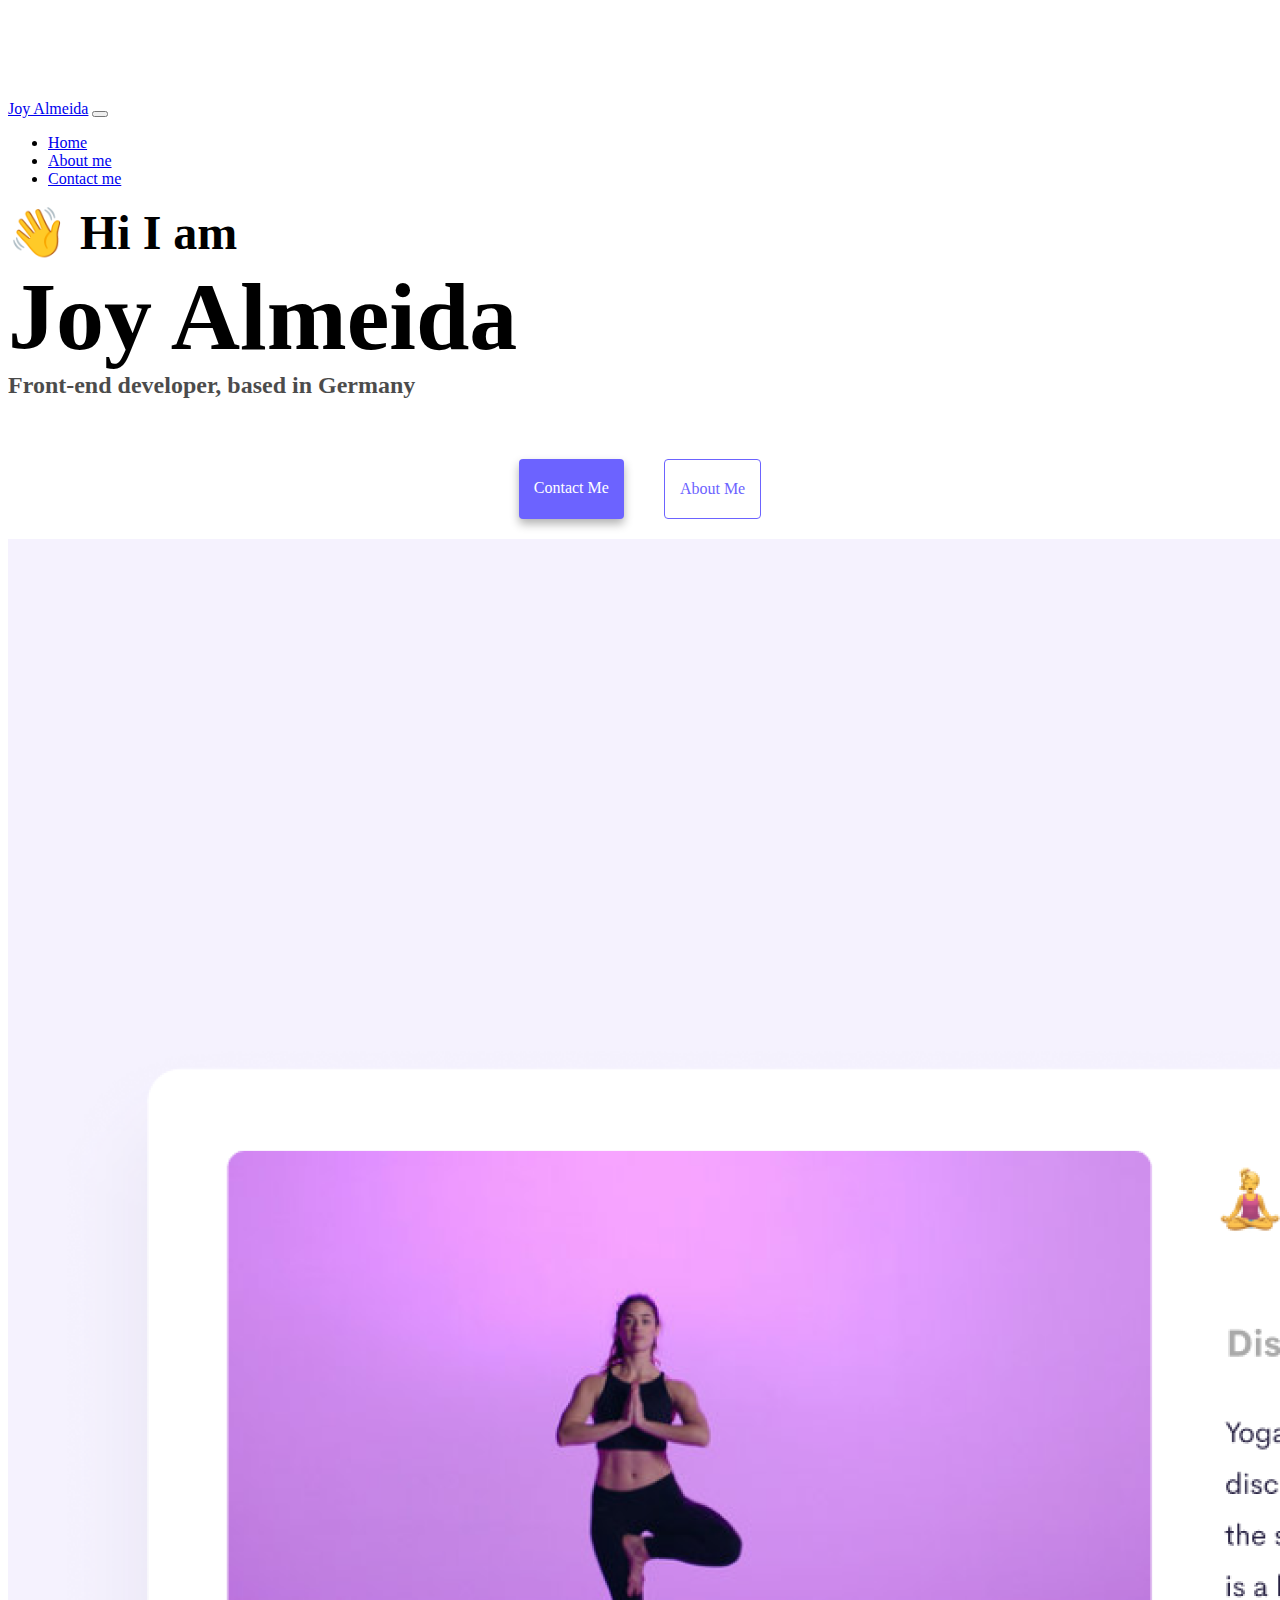
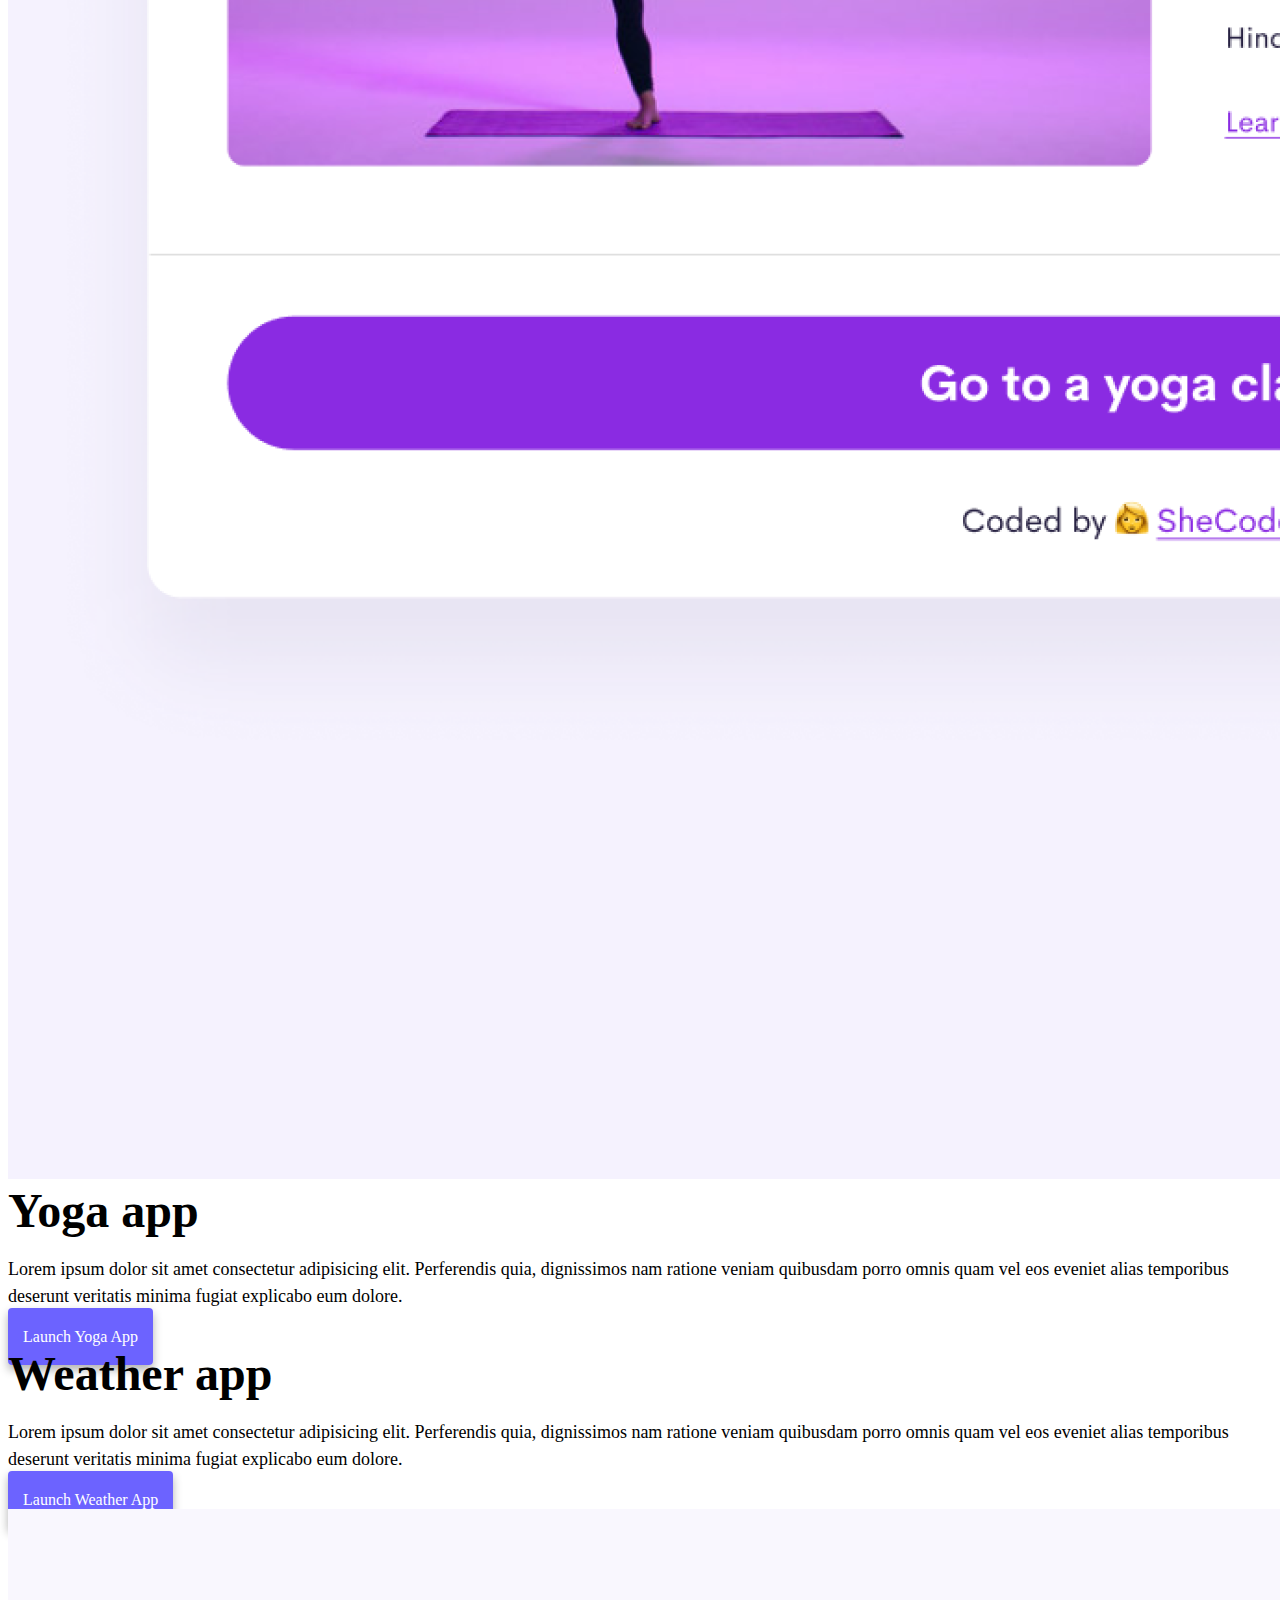
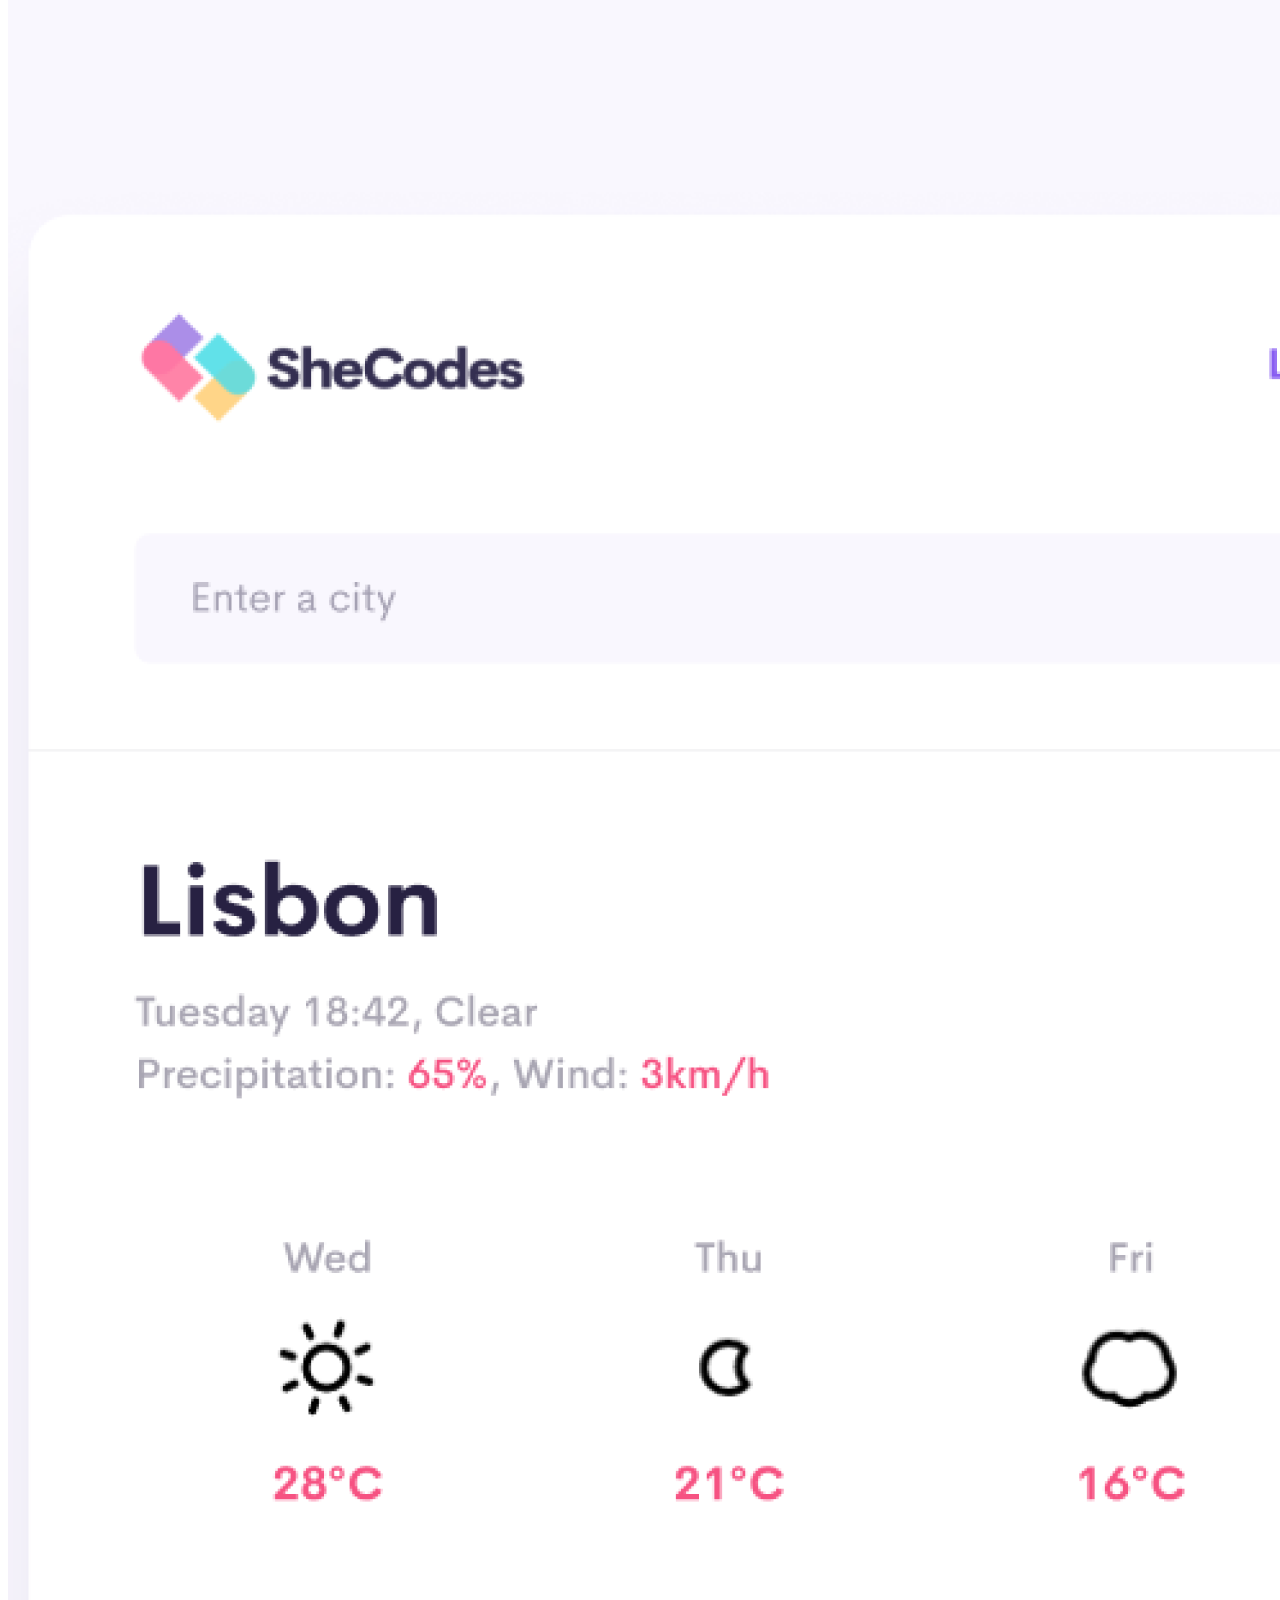
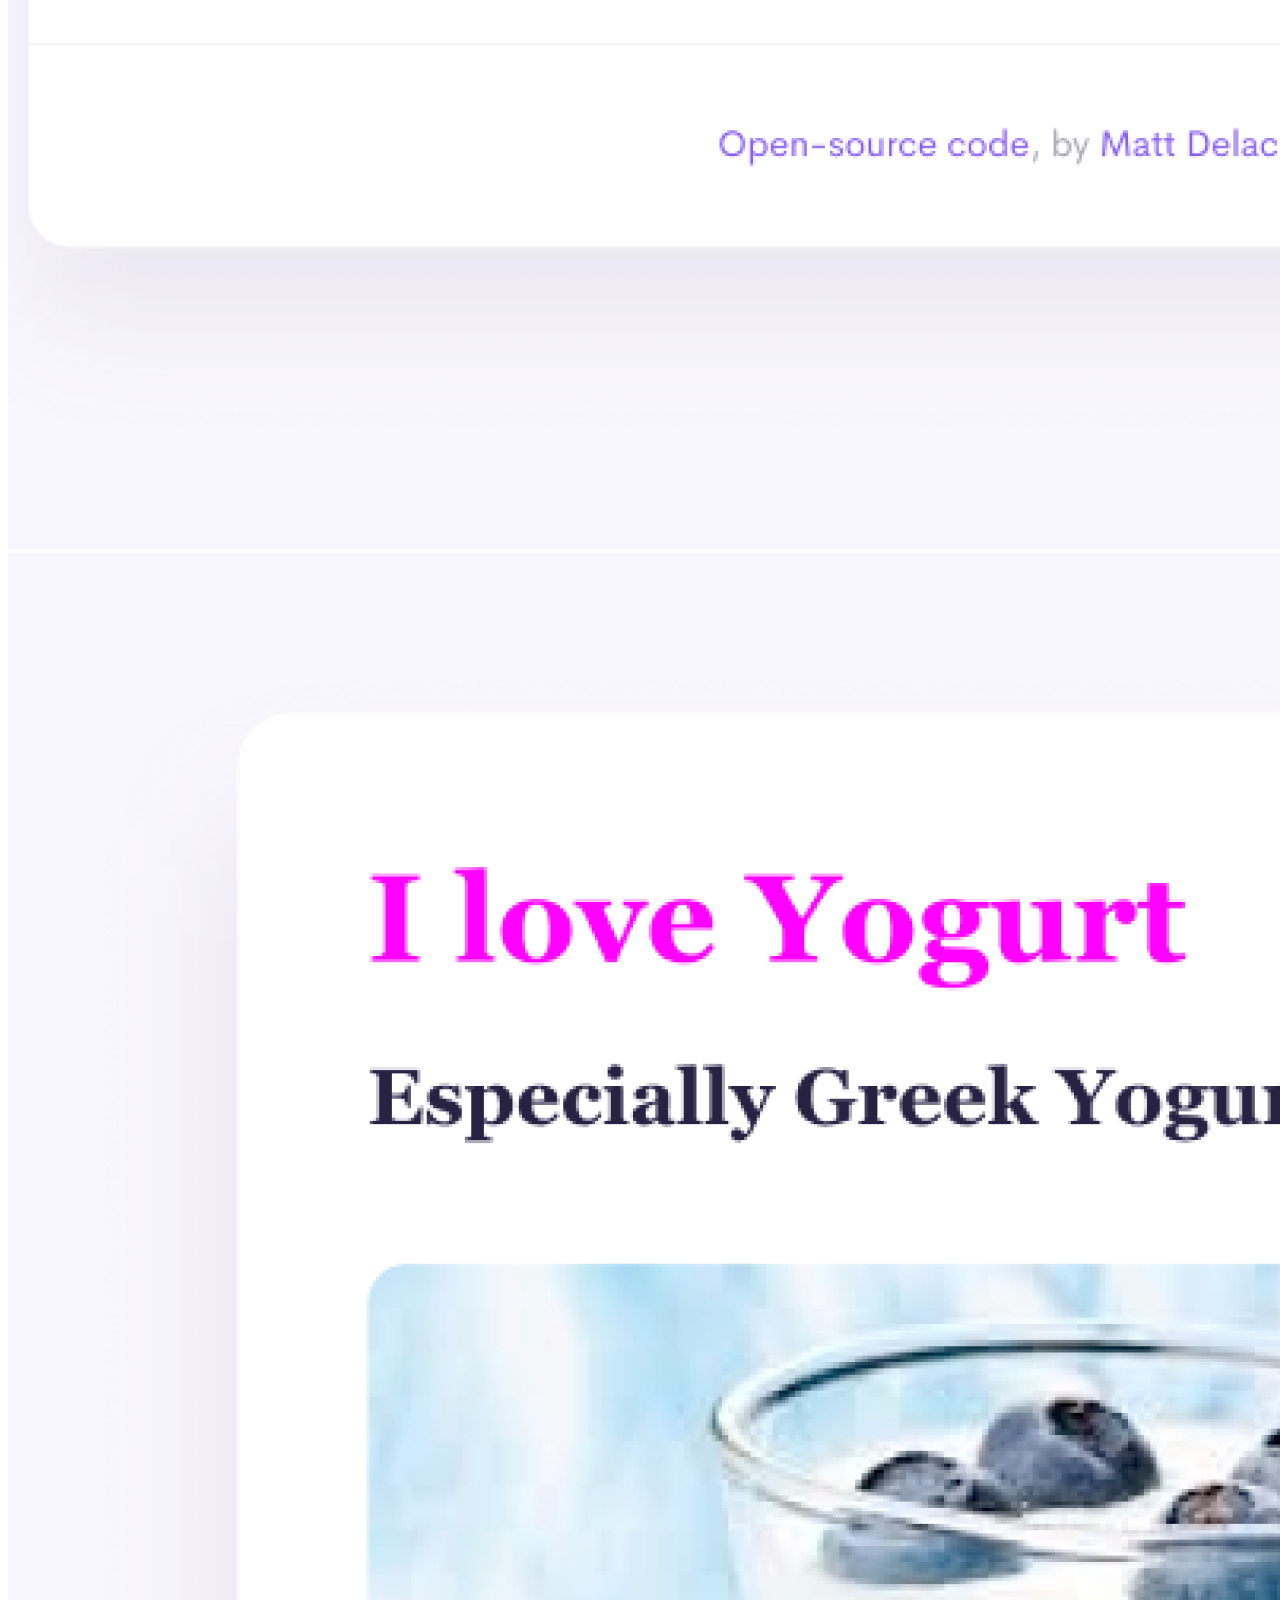
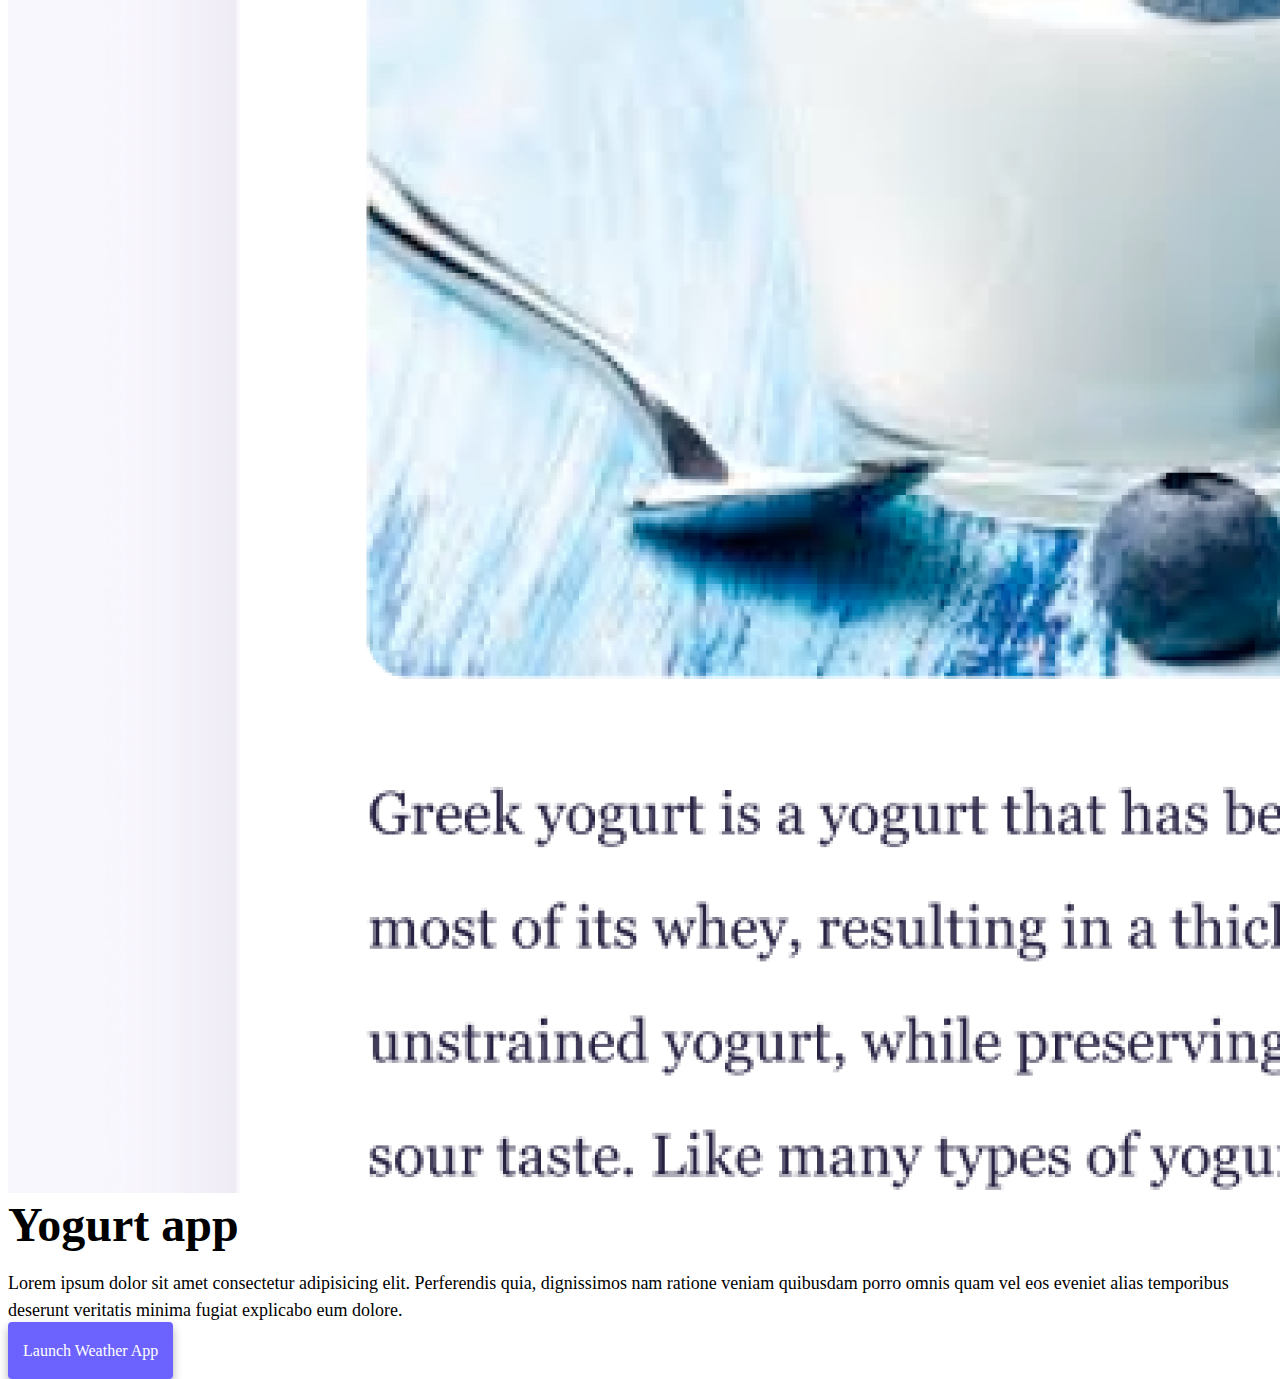
==== index.html @ 9803b5e2 "Initial commit" ====
<!DOCTYPE html>
<html lang="en">
  <head>
    <meta charset="UTF-8" />
    <meta http-equiv="X-UA-Compatible" content="IE=edge" />
    <meta name="viewport" content="width=device-width, initial-scale=1.0" />
    <title>[YOUR NAME]</title>
    <link
      href="https://cdn.jsdelivr.net/npm/bootstrap@5.0.0-beta2/dist/css/bootstrap.min.css"
      rel="stylesheet"
      integrity="sha384-BmbxuPwQa2lc/FVzBcNJ7UAyJxM6wuqIj61tLrc4wSX0szH/Ev+nYRRuWlolflfl"
      crossorigin="anonymous"
    />
    <script
      src="https://cdn.jsdelivr.net/npm/bootstrap@5.0.0-beta2/dist/js/bootstrap.bundle.min.js"
      integrity="sha384-b5kHyXgcpbZJO/tY9Ul7kGkf1S0CWuKcCD38l8YkeH8z8QjE0GmW1gYU5S9FOnJ0"
      crossorigin="anonymous"
    ></script>
    <link rel="stylesheet" href="style.css" />
  </head>
  <body>
    <nav class="navbar navbar-expand-lg navbar-light bg-light fixed-top">
      <div class="container">
        <a class="navbar-brand" href="index.html">Joy Almeida</a>
        <button
          class="navbar-toggler"
          type="button"
          data-bs-toggle="collapse"
          data-bs-target="#navbarNav"
          aria-controls="navbarNav"
          aria-expanded="false"
          aria-label="Toggle navigation"
        >
          <span class="navbar-toggler-icon"></span>
        </button>
        <div class="collapse navbar-collapse" id="navbarNav">
          <ul class="navbar-nav">
            <li class="nav-item">
              <a class="nav-link active" aria-current="page" href="index.html"
                >Home</a
              >
            </li>
            <li class="nav-item">
              <a class="nav-link" href="about.html">About me</a>
            </li>
            <li class="nav-item">
              <a class="nav-link" href="about.html#contact">Contact me</a>
            </li>
          </ul>
        </div>
      </div>
    </nav>
    <h2 class="text-center">👋 Hi I am</h2>
    <h1 class="text-center">Joy Almeida</h1>
    <h3 class="text-center">Front-end developer, based in Germany</h3>
    <div class="navigation-links mb-5">
      <a href="about.html#contact" class="primary-link">Contact me</a>
      <a href="about.html" class="secondary-link">About me</a>
    </div>
    <div class="container">
      <div class="row">
        <div class="col-6">
          <img src="images/yoga.png" class="img-fluid rounded" />
        </div>
        <div class="col-6">
          <h2 class="mb-3">Yoga app</h2>
          <p>
            Lorem ipsum dolor sit amet consectetur adipisicing elit. Perferendis
            quia, dignissimos nam ratione veniam quibusdam porro omnis quam vel
            eos eveniet alias temporibus deserunt veritatis minima fugiat
            explicabo eum dolore.
          </p>
          <div class="mt-5">
            <a href="#" class="primary-link">Launch Yoga App</a>
          </div>
        </div>
      </div>
      <div class="row mt-5">
        <div class="col-6">
          <h2 class="mb-3">Weather app</h2>
          <p>
            Lorem ipsum dolor sit amet consectetur adipisicing elit. Perferendis
            quia, dignissimos nam ratione veniam quibusdam porro omnis quam vel
            eos eveniet alias temporibus deserunt veritatis minima fugiat
            explicabo eum dolore.
          </p>
          <div class="mt-5">
            <a href="#" class="primary-link">Launch Weather App</a>
          </div>
        </div>
        <div class="col-6">
          <img src="images/weather.png" class="img-fluid rounded" />
        </div>
      </div>
      <div class="row mt-5">
        <div class="col-6">
          <img src="images/yogurt.png" class="img-fluid rounded" />
        </div>
        <div class="col-6">
          <h2 class="mb-3">Yogurt app</h2>
          <p>
            Lorem ipsum dolor sit amet consectetur adipisicing elit. Perferendis
            quia, dignissimos nam ratione veniam quibusdam porro omnis quam vel
            eos eveniet alias temporibus deserunt veritatis minima fugiat
            explicabo eum dolore.
          </p>
          <div class="mt-5">
            <a href="#" class="primary-link">Launch Weather App</a>
          </div>
        </div>
      </div>
    </div>
  </body>
</html>
---- style.css ----
:root {
  --primary-color: #6c63ff;
  --secondary-color: #f5f2fe;
  --box-shadow: 0 5px 10px rgba(0, 0, 0, 0.3);
}

body {
  margin-top: 100px;
}

h1,
h2,
h3 {
  margin: 0;
}

h1 {
  font-size: 96px;
}

h2 {
  font-size: 48px;
}

h3 {
  font-size: 24px;
  opacity: 0.7;
}

p {
  font-size: 18px;
  line-height: 1.5;
}

.navigation-links {
  display: flex;
  margin-top: 40px;
  justify-content: center;
}

.navigation-links a {
  margin: 20px;
}

.primary-link {
  border-radius: 4px;
  padding: 20px 15px;
  text-decoration: none;
  text-transform: capitalize;
  background: var(--primary-color);
  box-shadow: var(--box-shadow);
  color: white;
}

.secondary-link {
  border-radius: 4px;
  padding: 20px 15px;
  text-decoration: none;
  text-transform: capitalize;
  color: var(--primary-color);
  border: 1px solid var(--primary-color);
}

.homepage-link {
  color: var(--primary-color);
  text-align: center;
  display: block;
}

.about-paragraphs {
  margin: 30px 0;
}

.about-paragraphs p {
  margin: 10px;
}

.email-link {
  display: flex;
  justify-content: center;
  color: var(--primary-color);
  font-size: 28px;
  text-decoration: none;
}

.email-link:hover {
  text-decoration: underline;
}
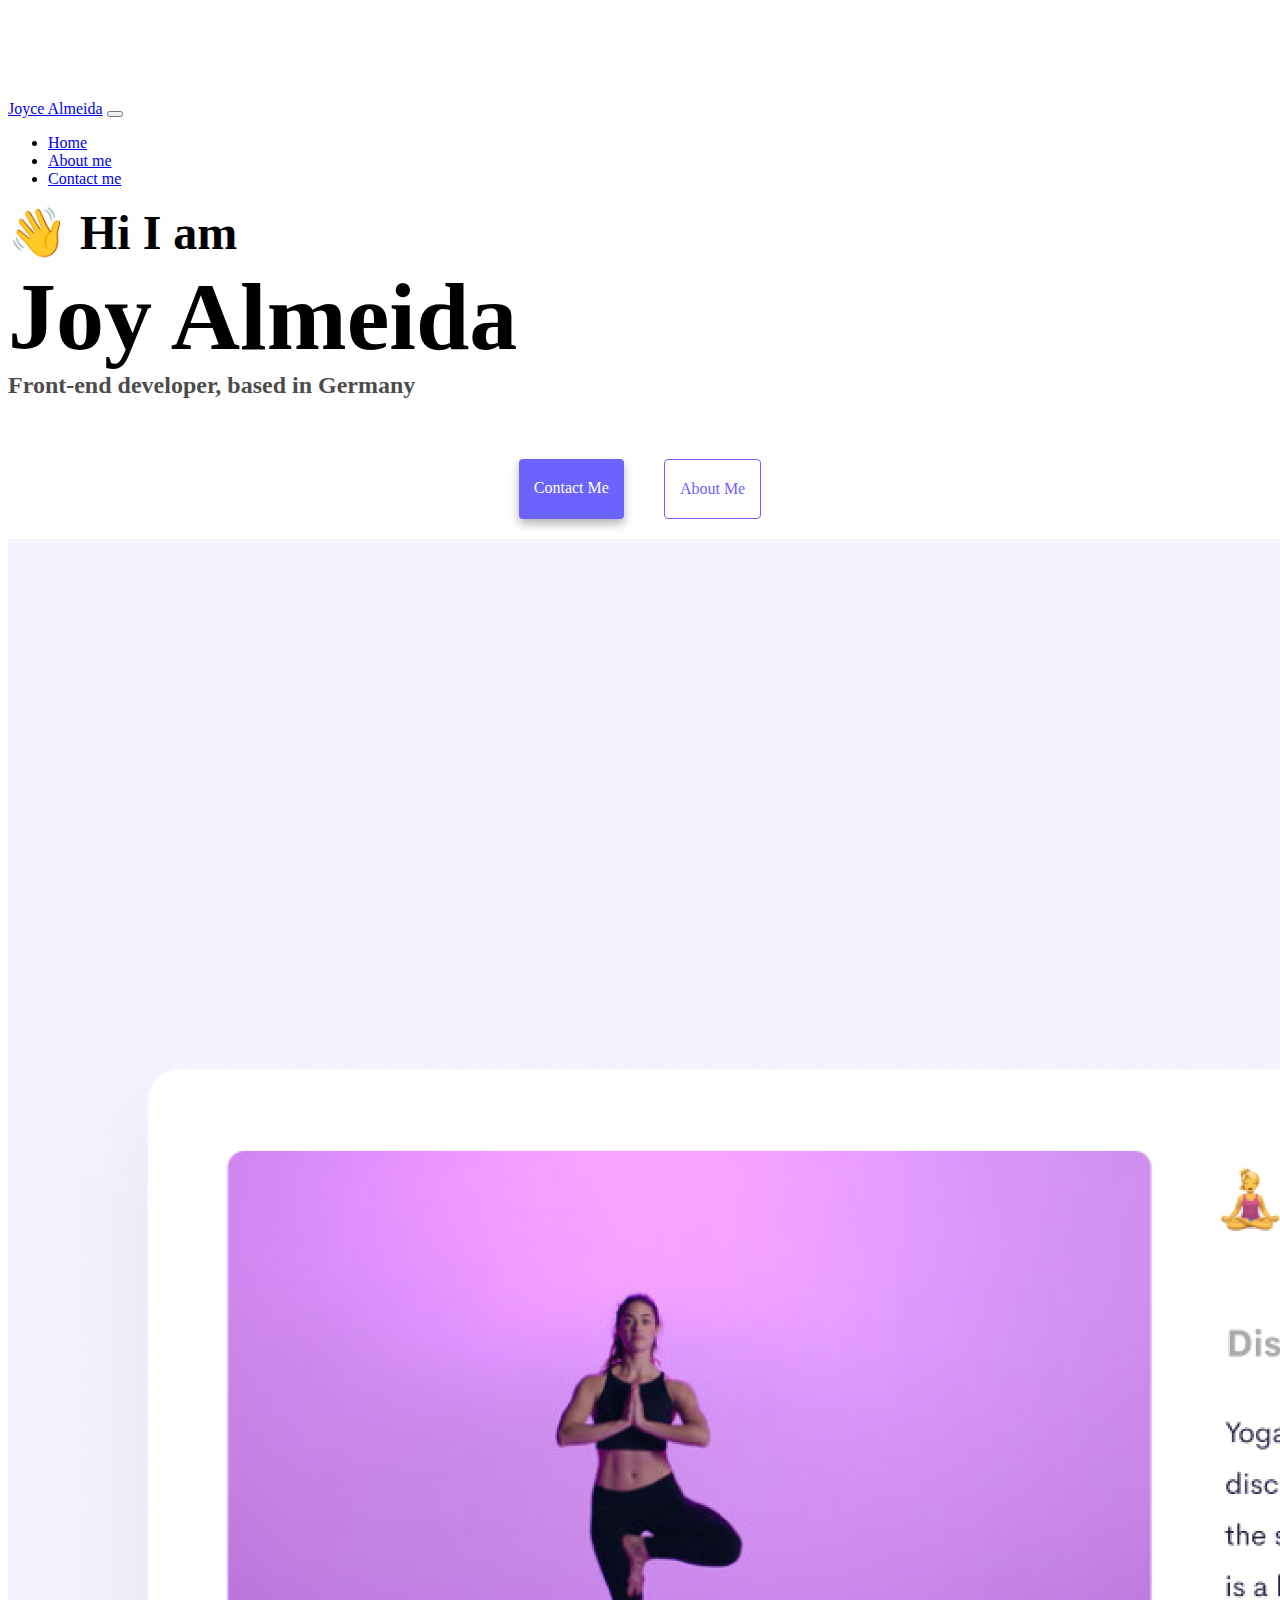
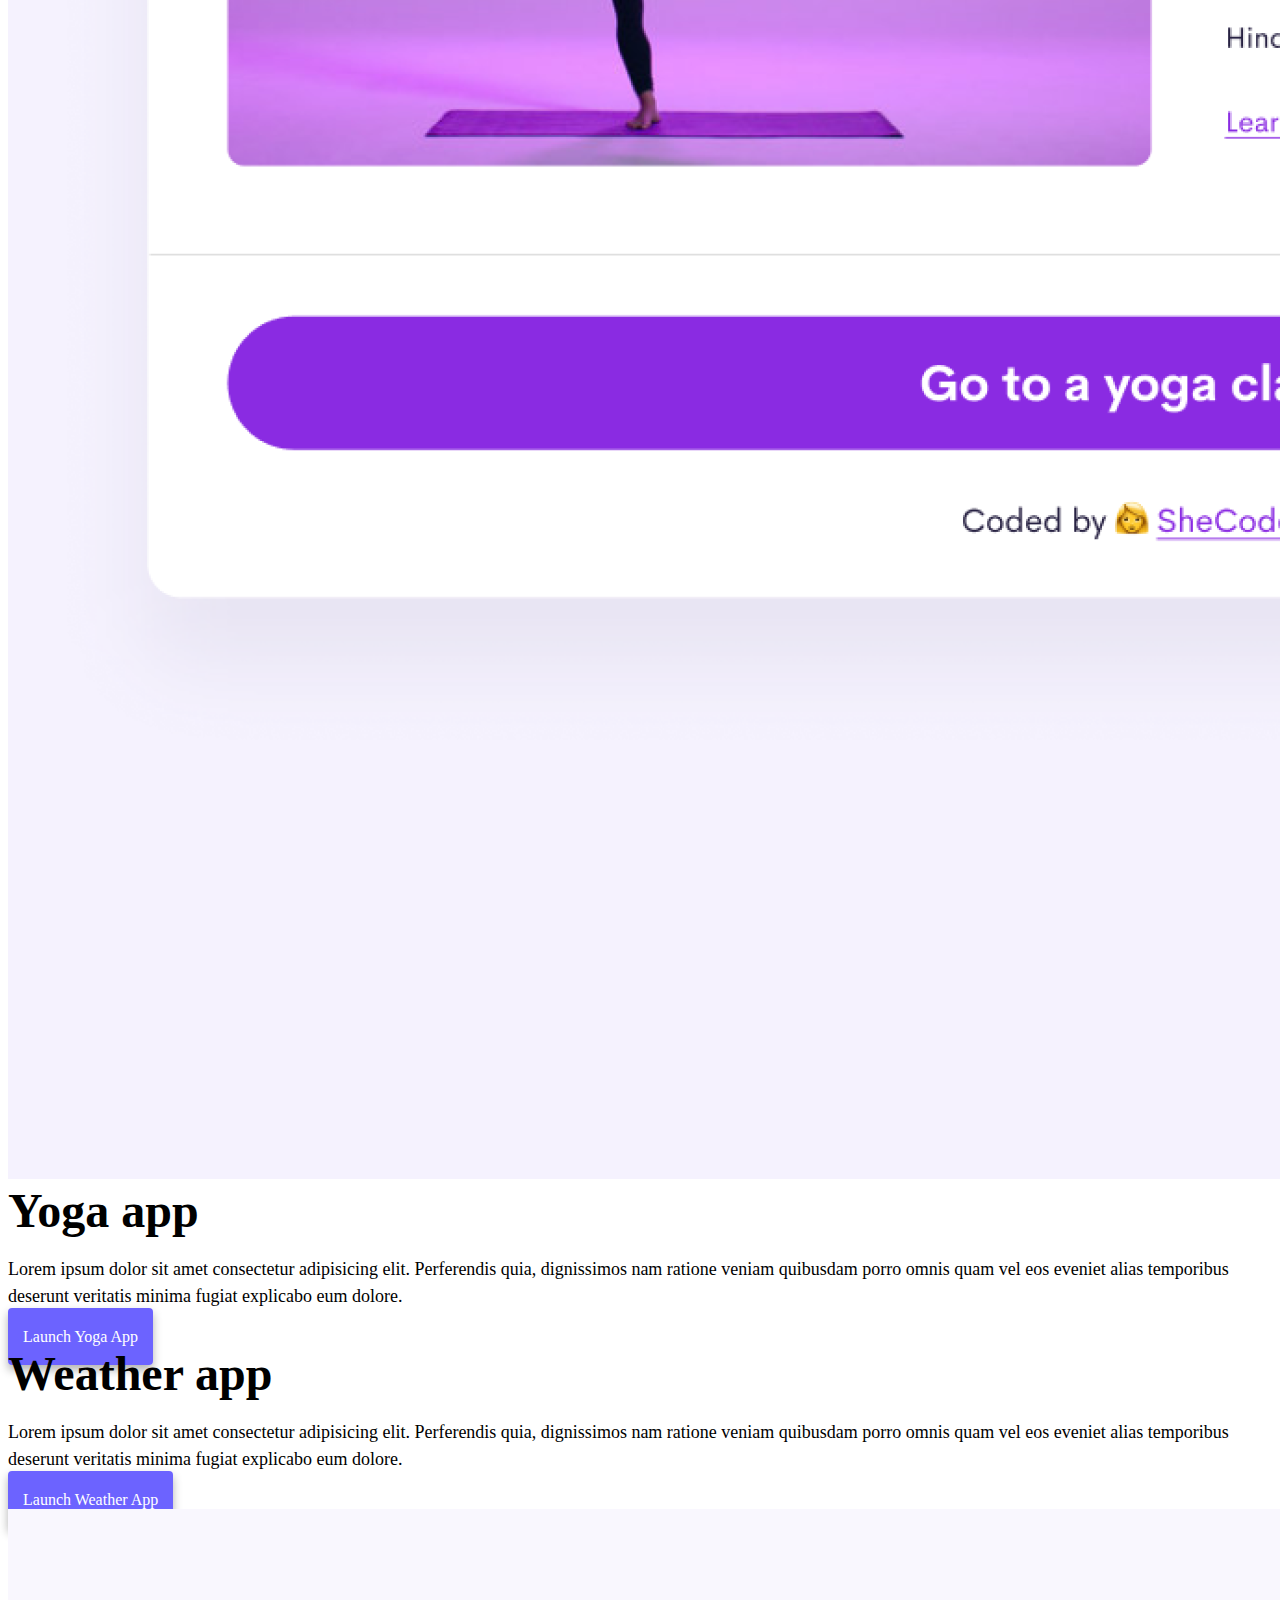
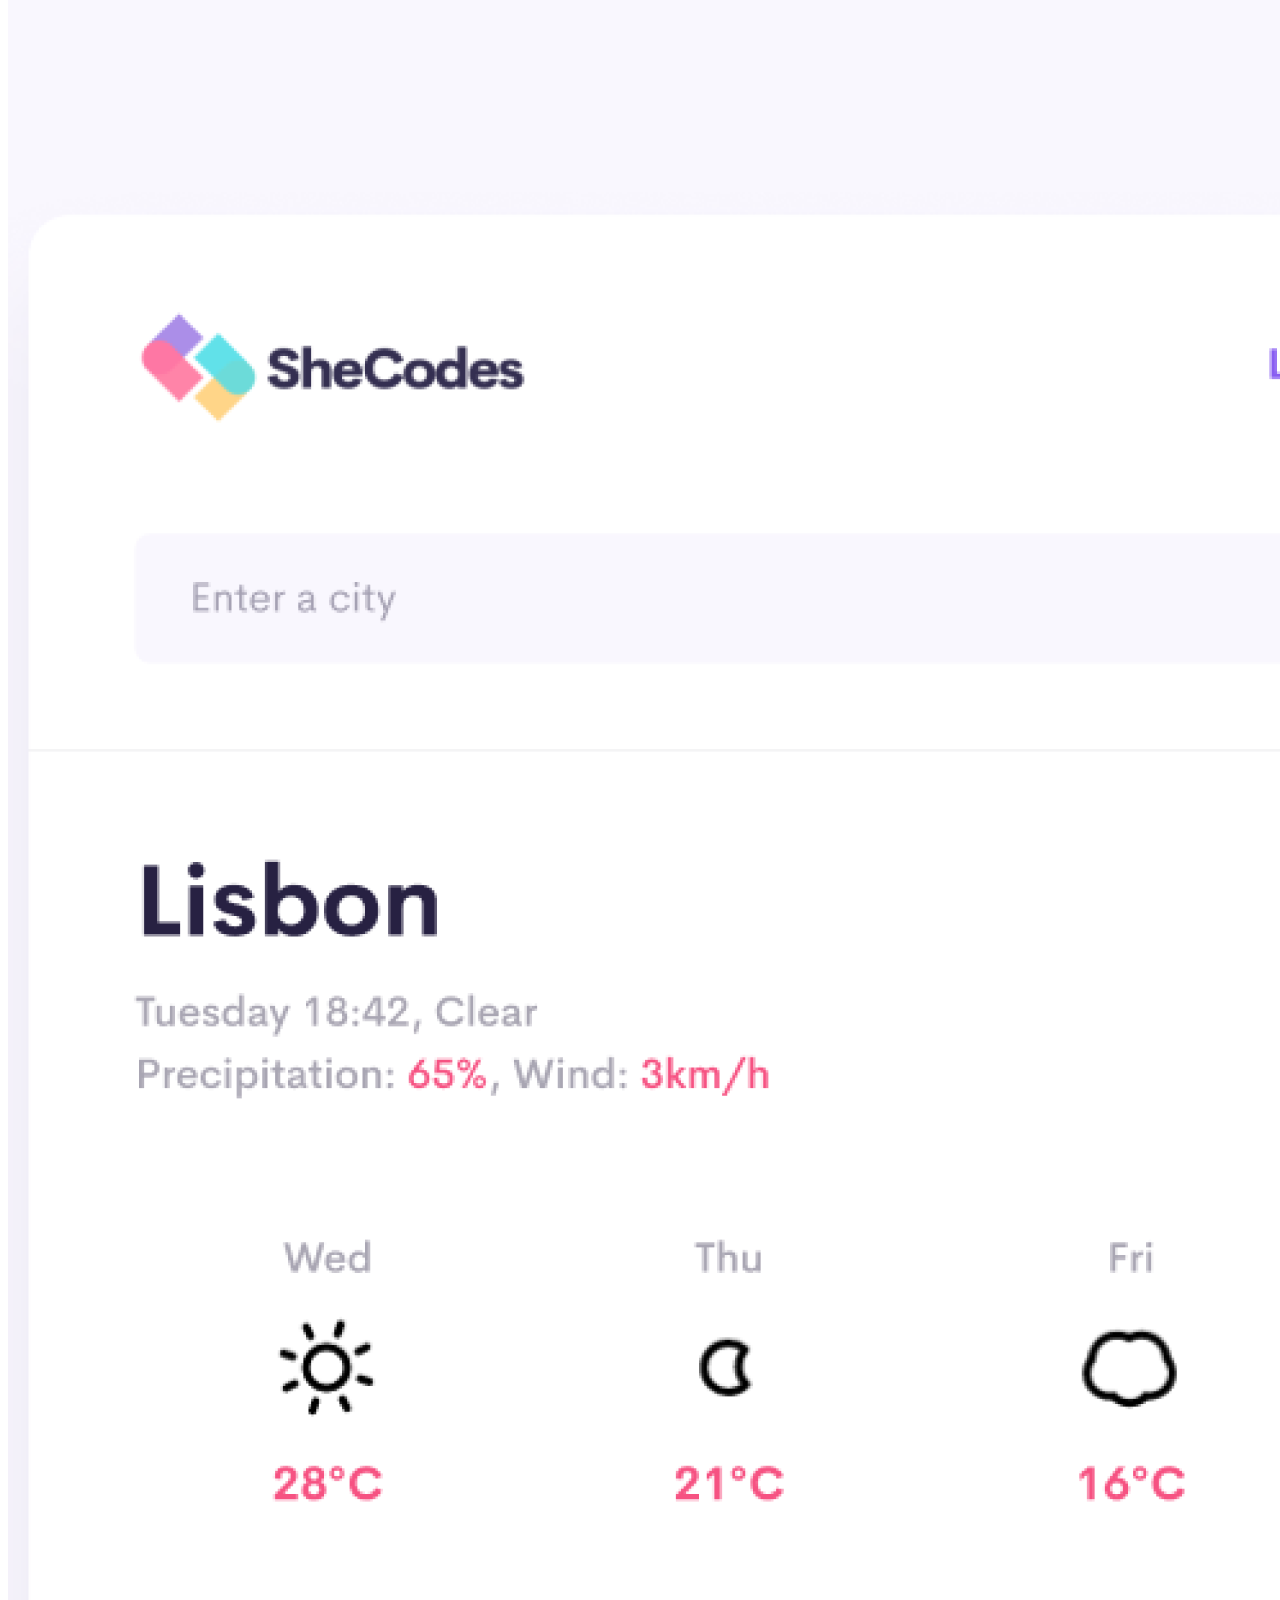
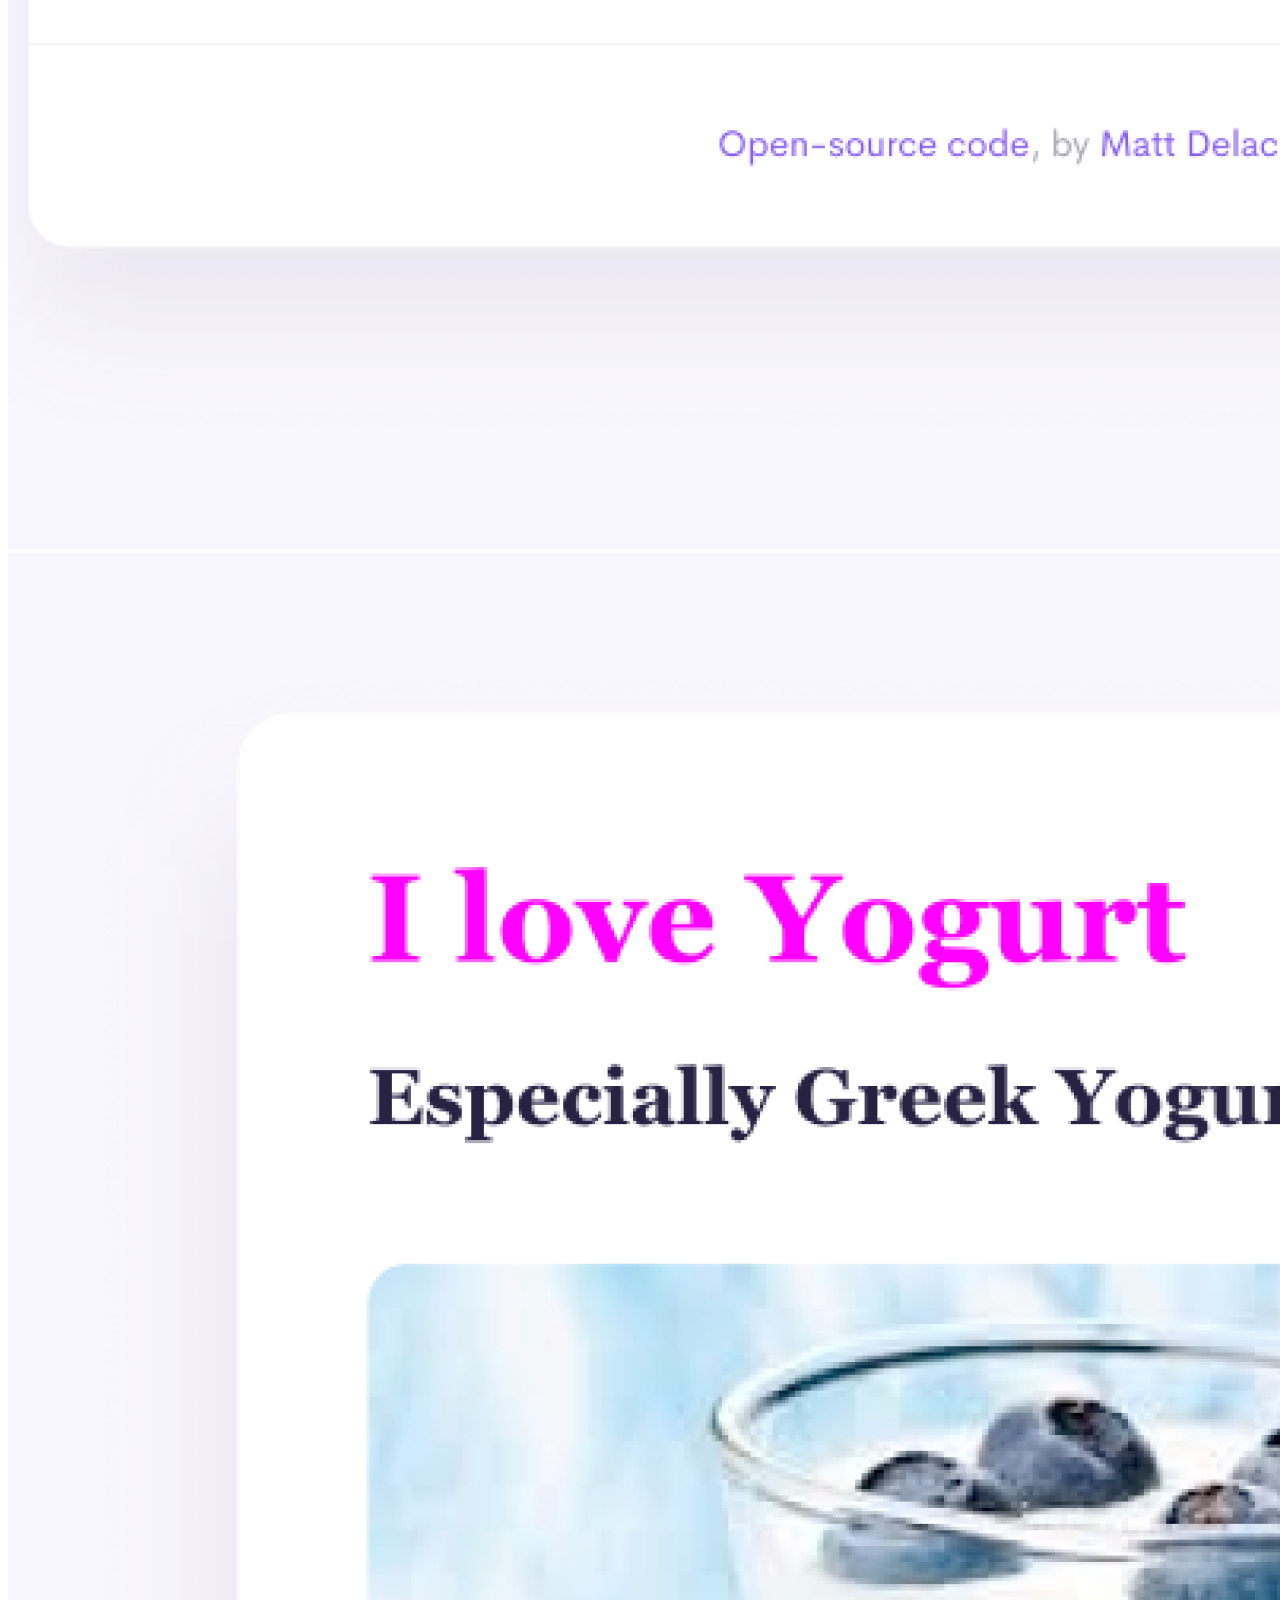
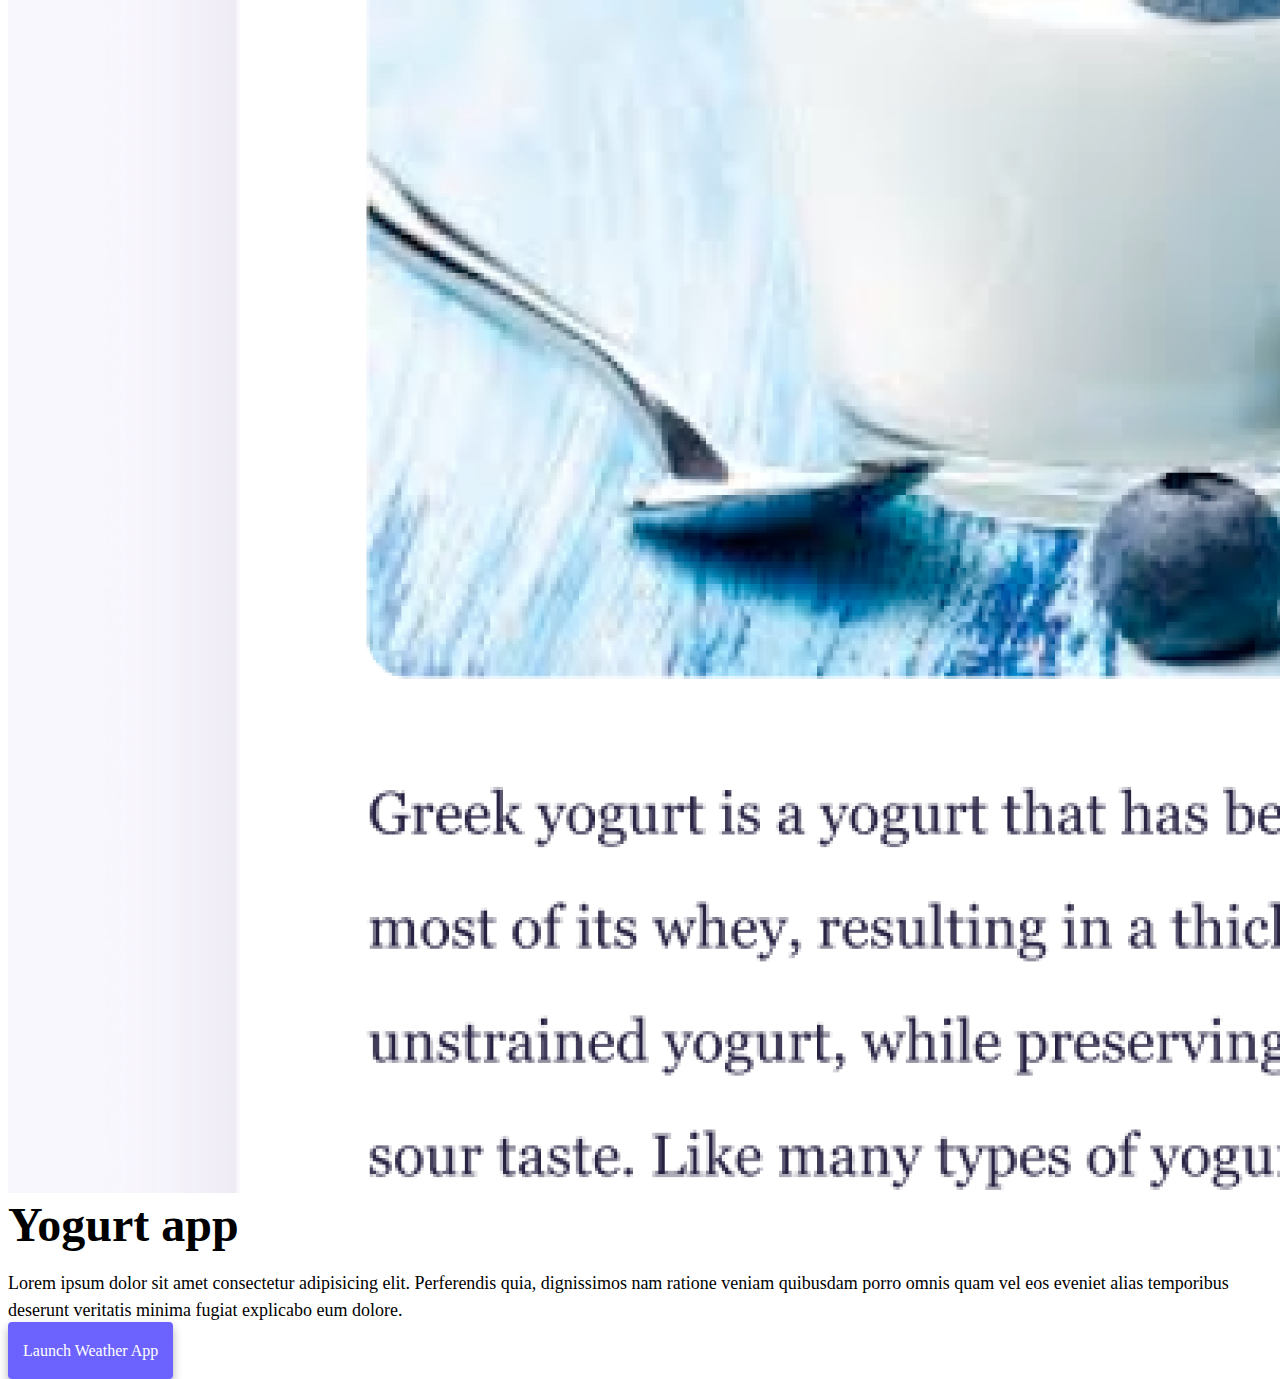
==== commit f6d7dddd: "Changed personal info" ====
--- a/index.html
+++ b/index.html
@@ -21,7 +21,7 @@
   <body>
     <nav class="navbar navbar-expand-lg navbar-light bg-light fixed-top">
       <div class="container">
-        <a class="navbar-brand" href="index.html">Joy Almeida</a>
+        <a class="navbar-brand" href="index.html">Joyce Almeida</a>
         <button
           class="navbar-toggler"
           type="button"
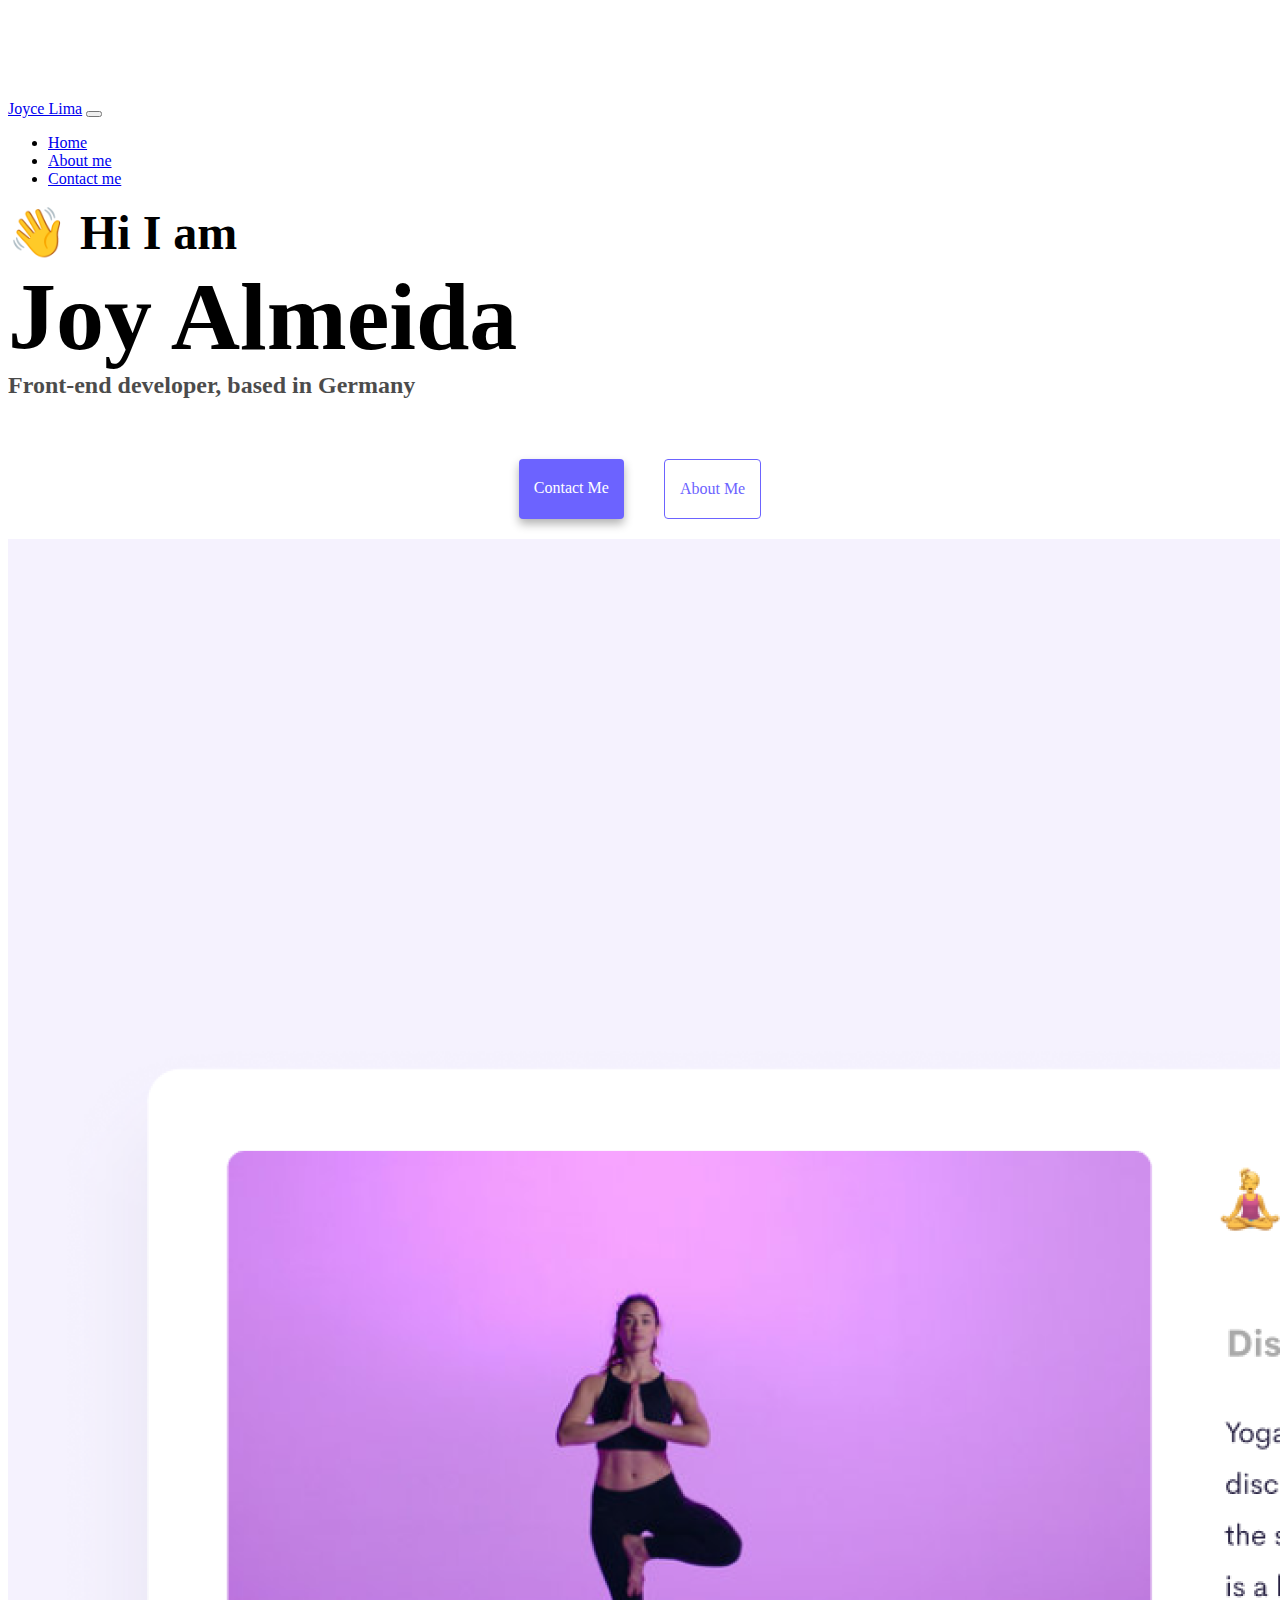
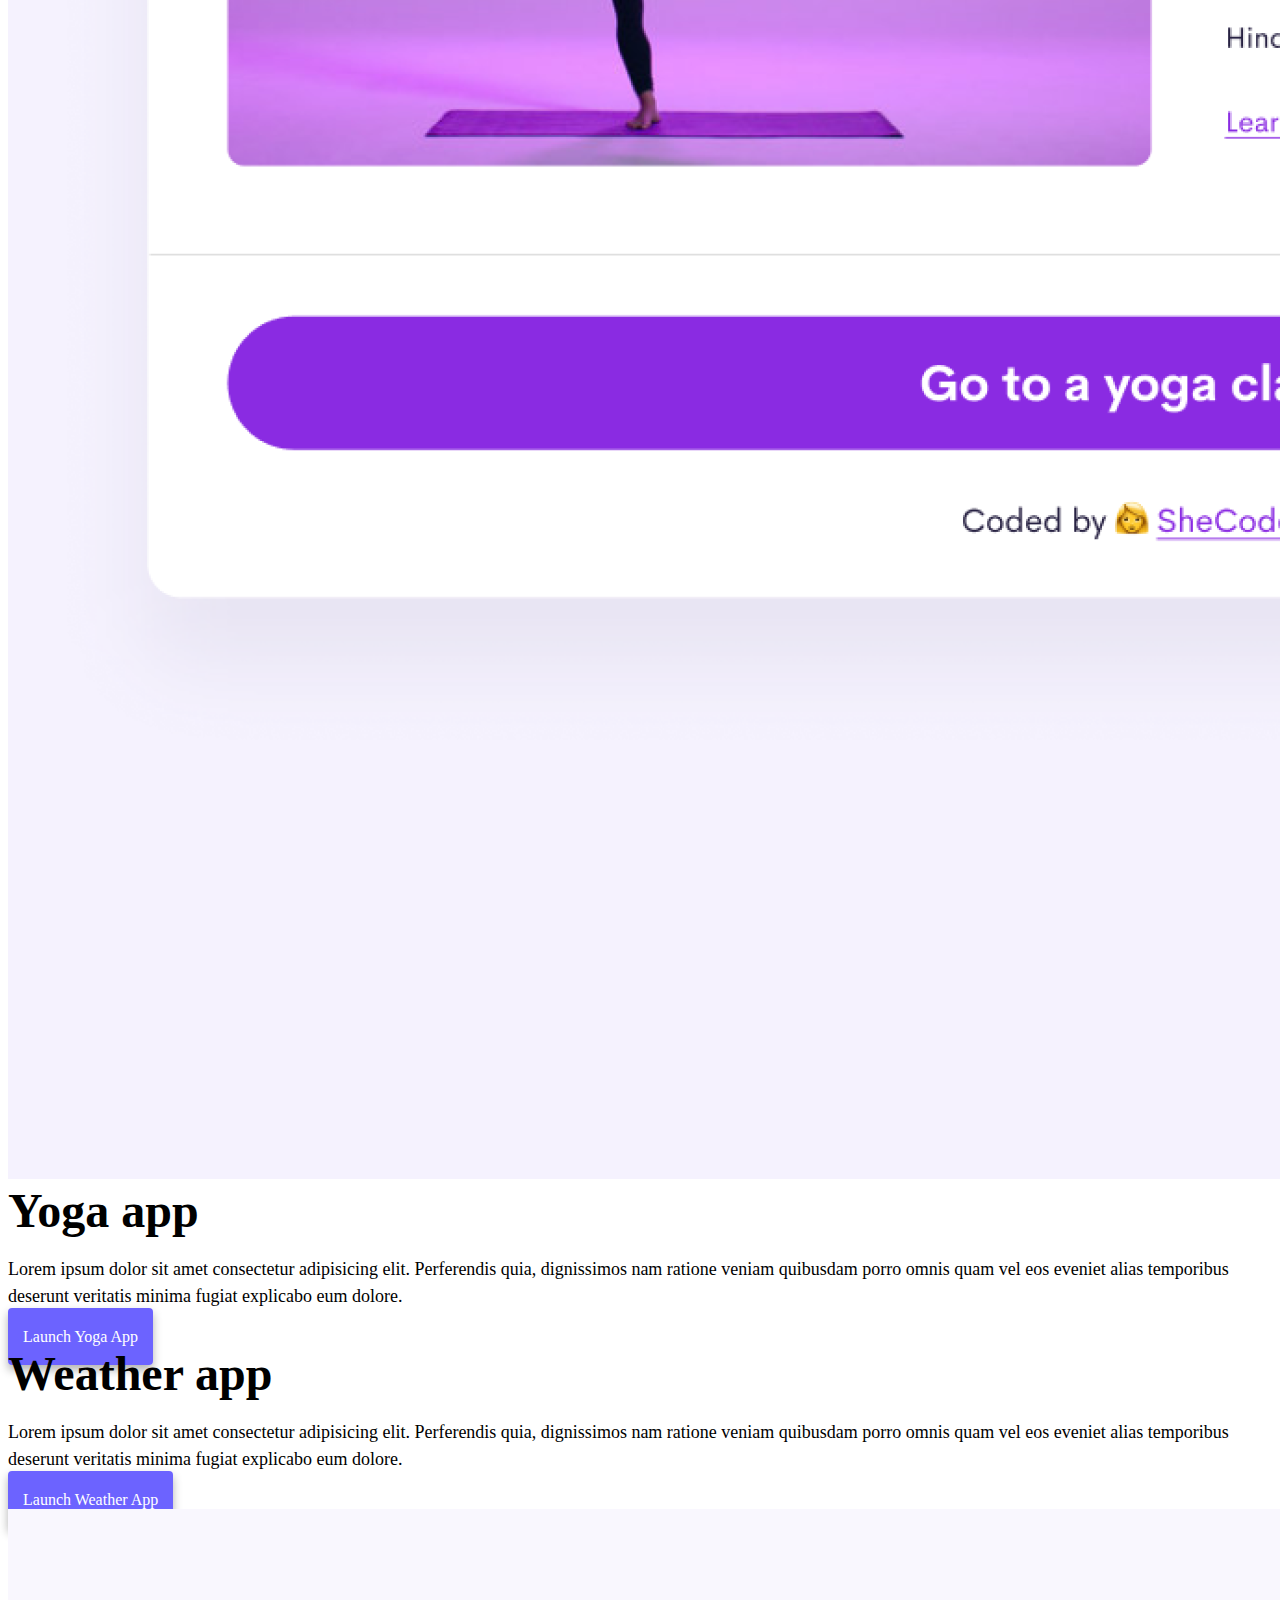
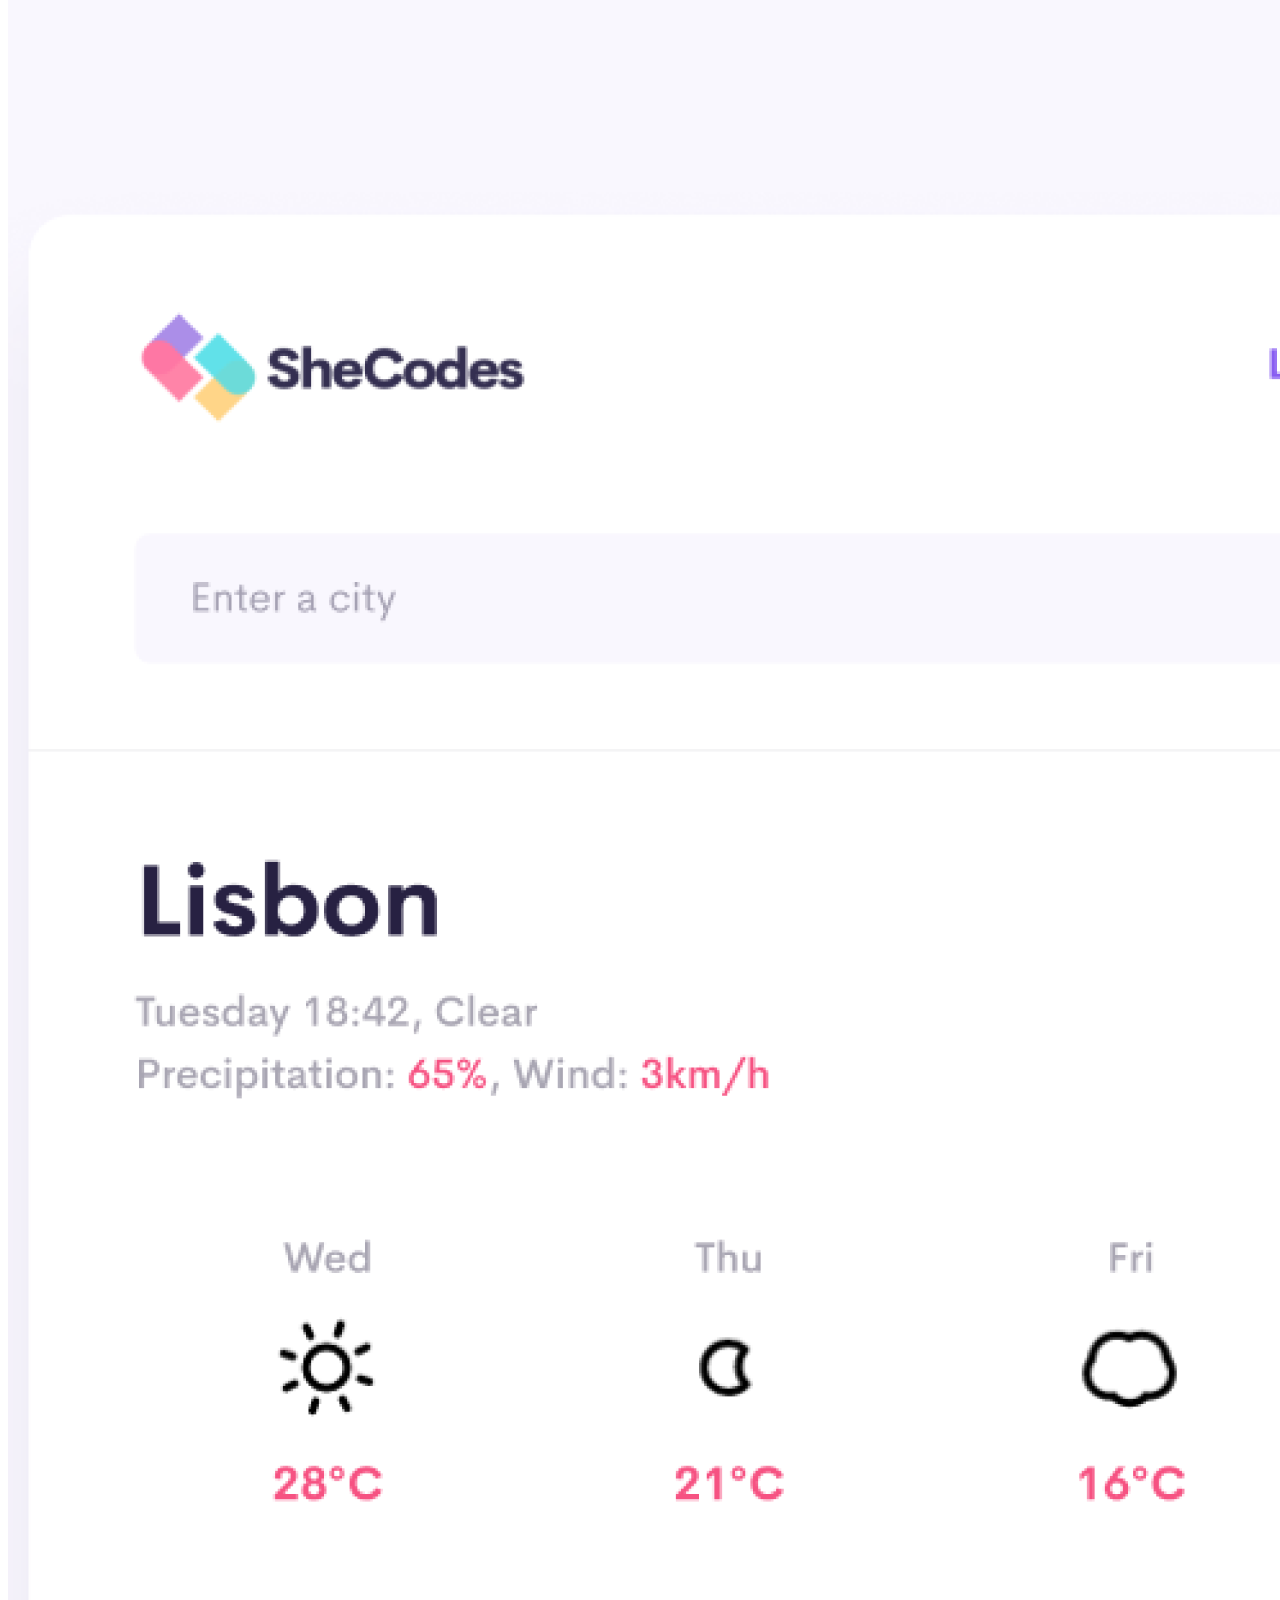
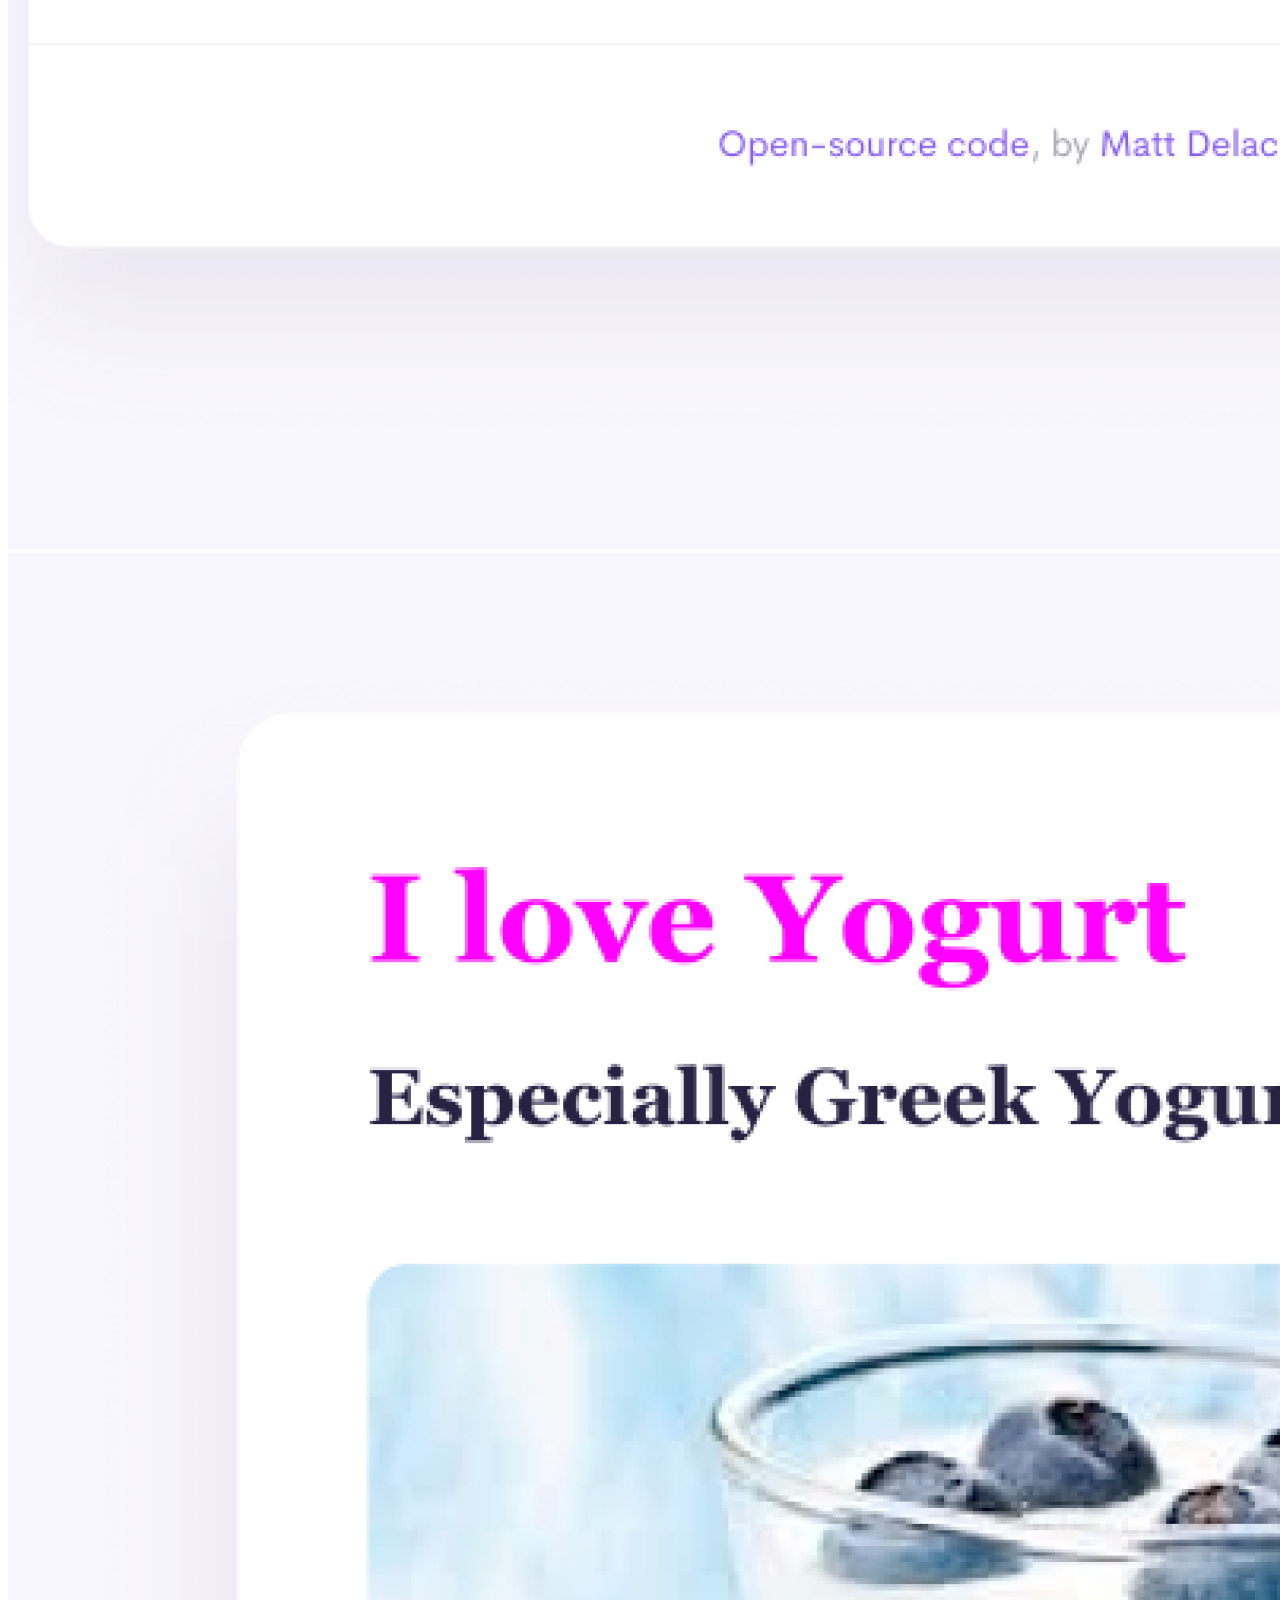
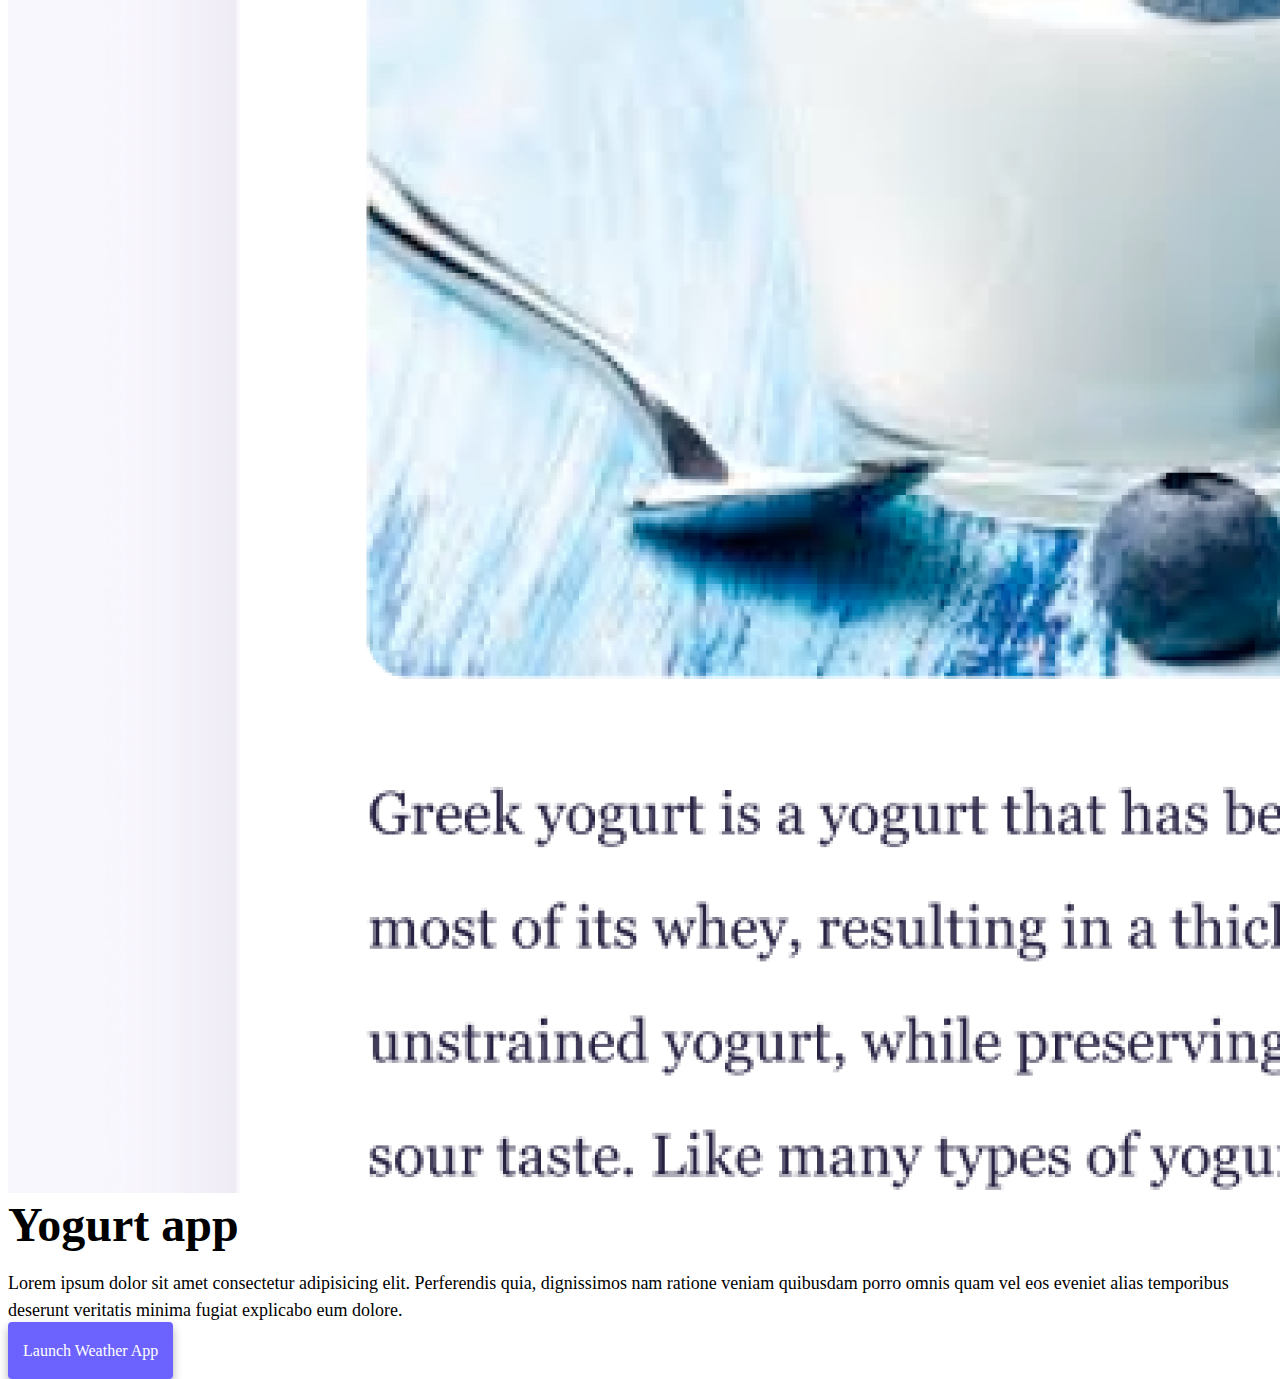
==== commit 0fd4f2bb: "SEO friendly changes" ====
--- a/index.html
+++ b/index.html
@@ -1,10 +1,19 @@
+<!-- @format -->
+
 <!DOCTYPE html>
 <html lang="en">
   <head>
     <meta charset="UTF-8" />
     <meta http-equiv="X-UA-Compatible" content="IE=edge" />
     <meta name="viewport" content="width=device-width, initial-scale=1.0" />
-    <title>[YOUR NAME]</title>
+    <meta
+      name="description"
+      content=" Lorem ipsum dolor sit amet, consectetur adipisicing elit. Numquam
+        aperiam provident tempora? Cumque adipisci, non dolorem quia, odit qui
+        alias veniam excepturi rem dolor fugit dignissimos, sed voluptatum
+        blanditiis harum."
+    />
+    <title>Front-end Developer Joy Almeida</title>
     <link
       href="https://cdn.jsdelivr.net/npm/bootstrap@5.0.0-beta2/dist/css/bootstrap.min.css"
       rel="stylesheet"
@@ -21,7 +30,9 @@
   <body>
     <nav class="navbar navbar-expand-lg navbar-light bg-light fixed-top">
       <div class="container">
-        <a class="navbar-brand" href="index.html">Joyce Almeida</a>
+        <a class="navbar-brand" href="index.html" title="Joyce Lima"
+          >Joyce Lima</a
+        >
         <button
           class="navbar-toggler"
           type="button"
@@ -54,13 +65,19 @@
     <h1 class="text-center">Joy Almeida</h1>
     <h3 class="text-center">Front-end developer, based in Germany</h3>
     <div class="navigation-links mb-5">
-      <a href="about.html#contact" class="primary-link">Contact me</a>
-      <a href="about.html" class="secondary-link">About me</a>
+      <a href="about.html#contact" class="primary-link" title="Contact me"
+        >Contact me</a
+      >
+      <a href="about.html" class="secondary-link" title="About me">About me</a>
     </div>
     <div class="container">
       <div class="row">
         <div class="col-6">
-          <img src="images/yoga.png" class="img-fluid rounded" />
+          <img
+            src="images/yoga.png"
+            class="img-fluid rounded"
+            alt="yoga class"
+          />
         </div>
         <div class="col-6">
           <h2 class="mb-3">Yoga app</h2>
@@ -89,12 +106,20 @@
           </div>
         </div>
         <div class="col-6">
-          <img src="images/weather.png" class="img-fluid rounded" />
+          <img
+            src="images/weather.png"
+            class="img-fluid rounded"
+            alt="weather application"
+          />
         </div>
       </div>
       <div class="row mt-5">
         <div class="col-6">
-          <img src="images/yogurt.png" class="img-fluid rounded" />
+          <img
+            src="images/yogurt.png"
+            class="img-fluid rounded"
+            alt="yogurt cup"
+          />
         </div>
         <div class="col-6">
           <h2 class="mb-3">Yogurt app</h2>
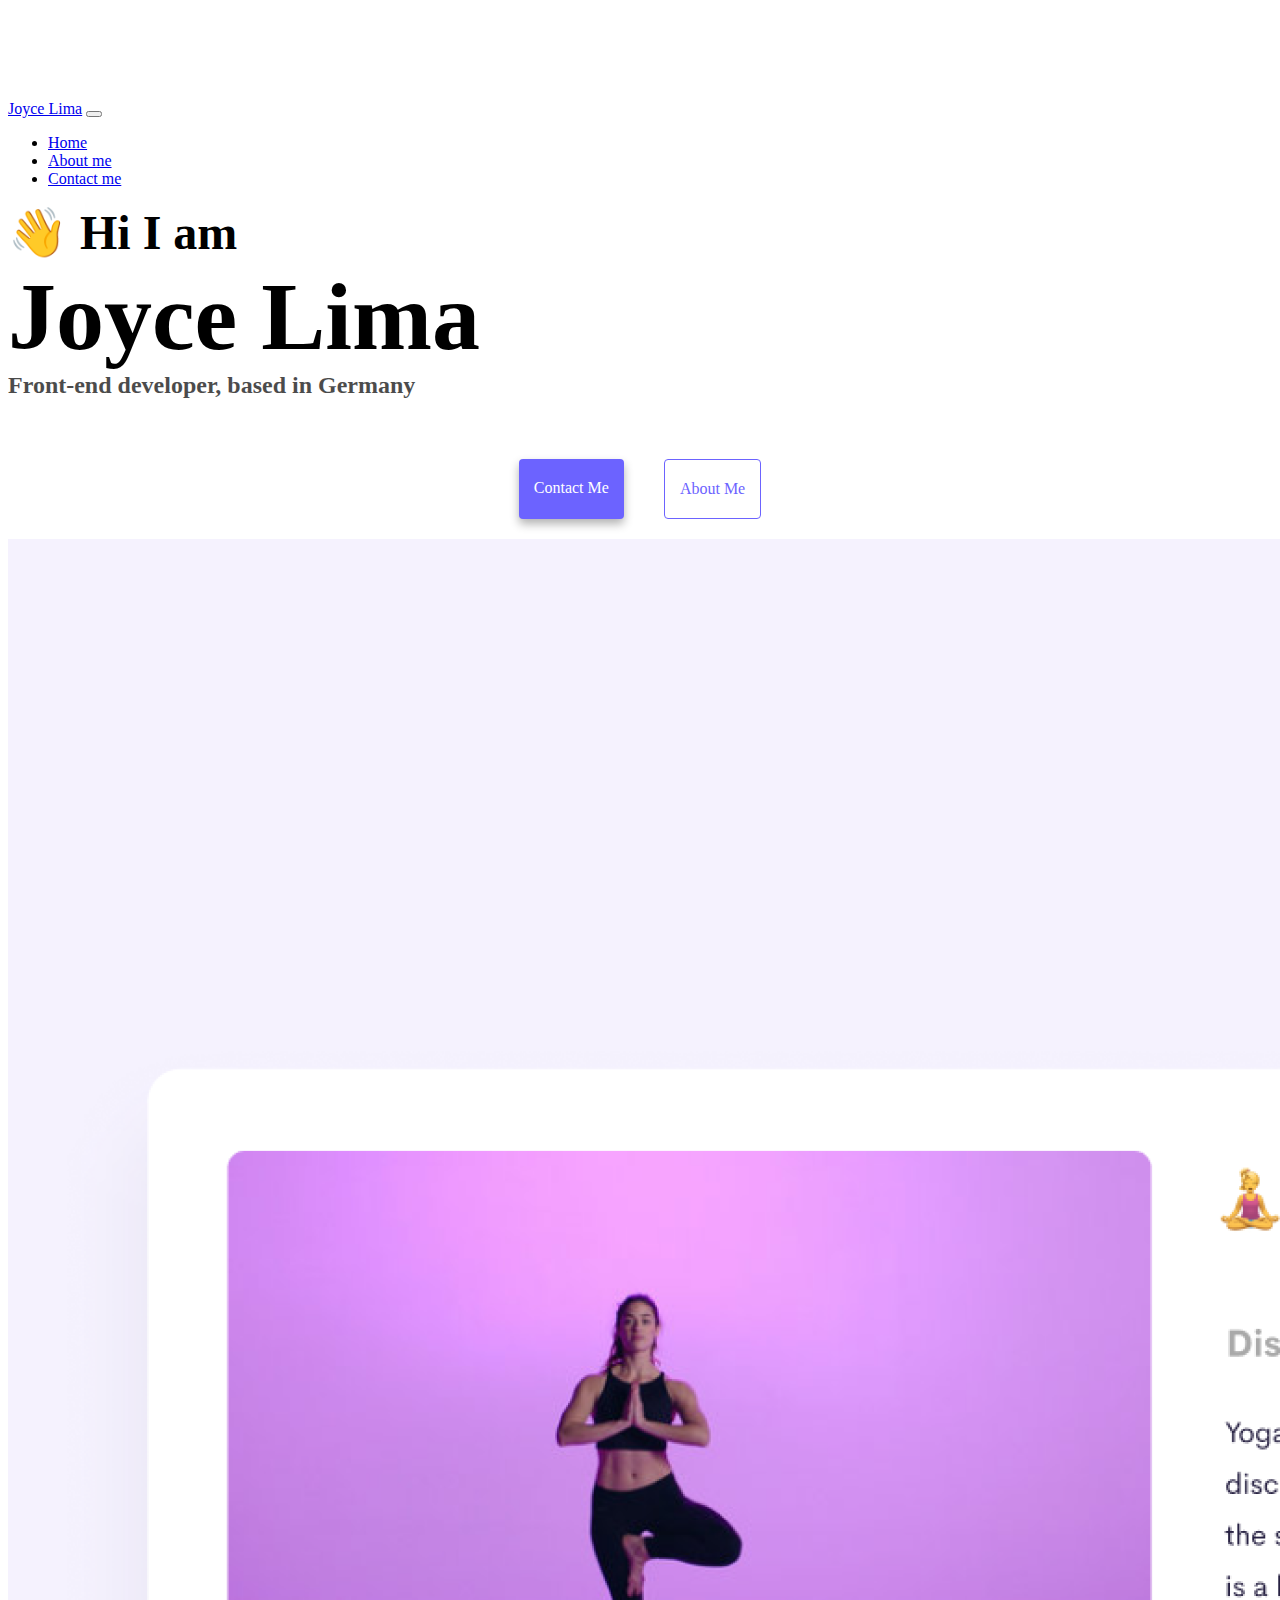
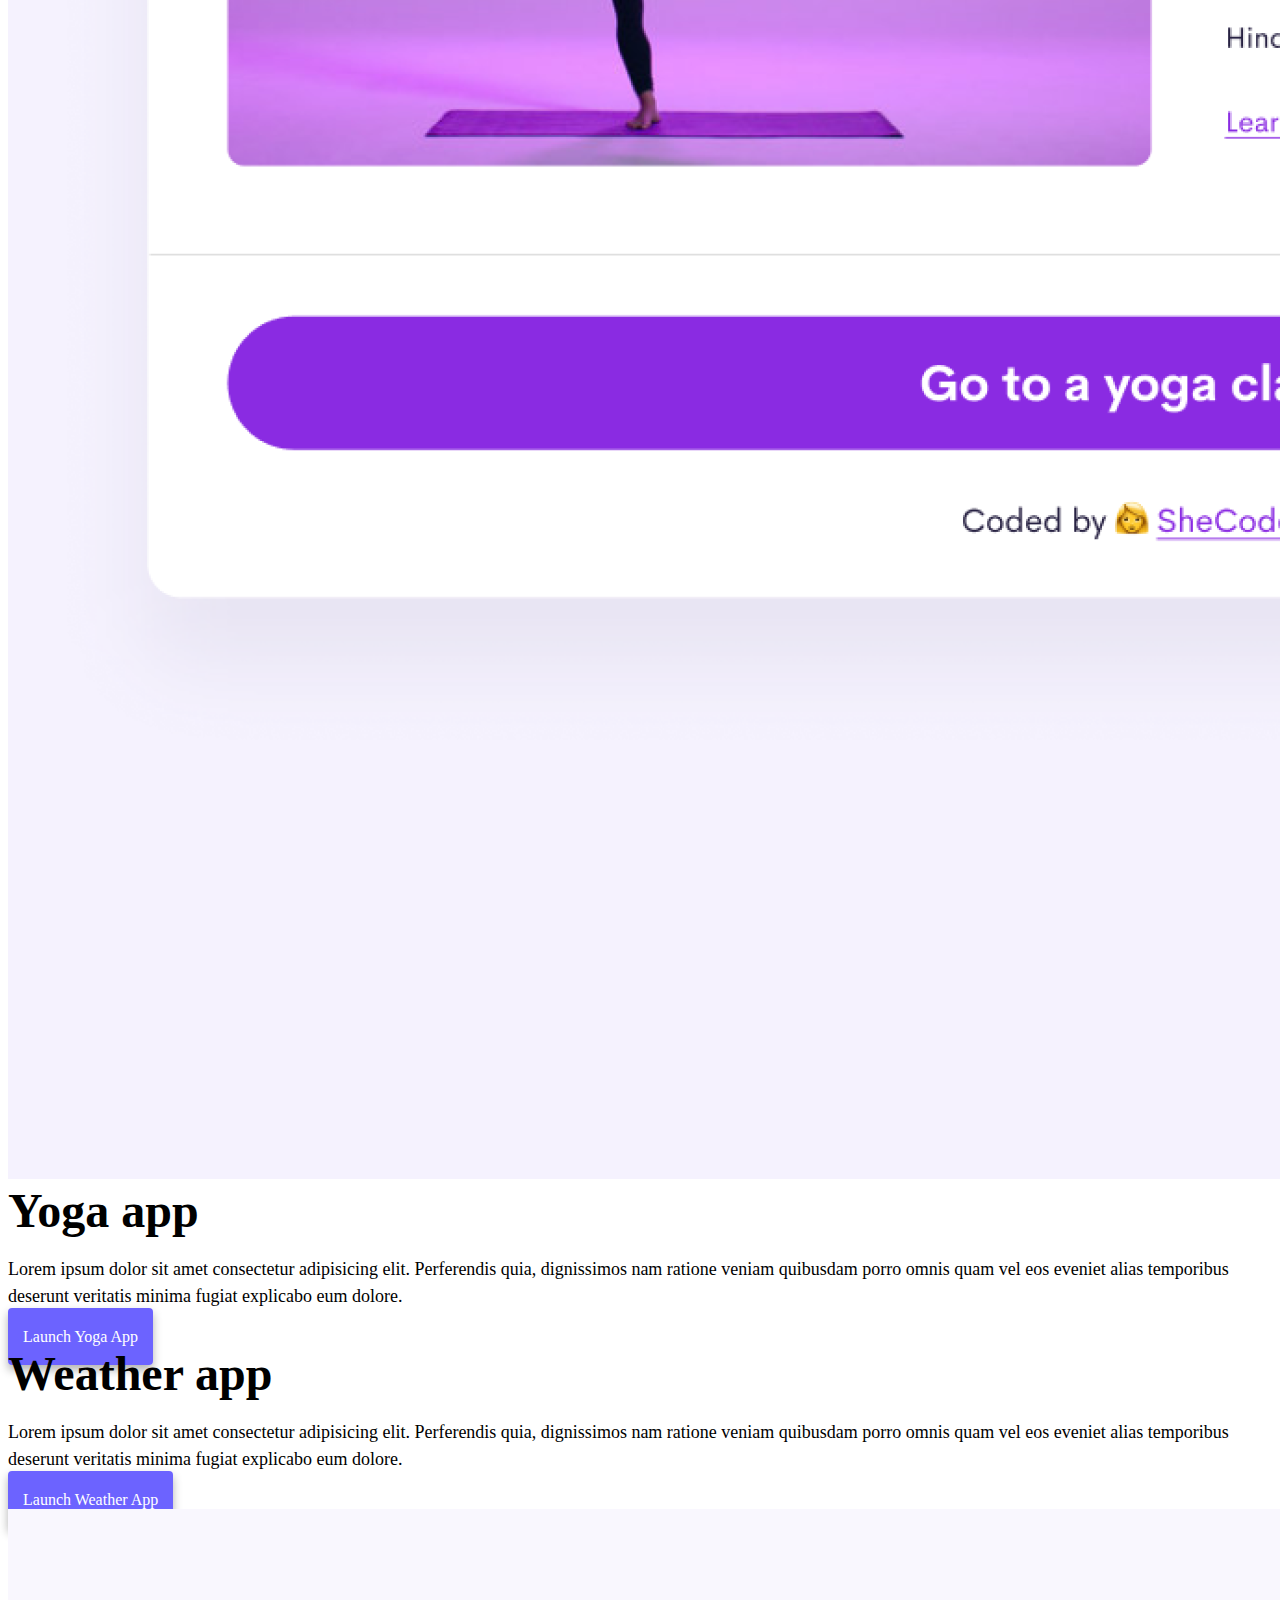
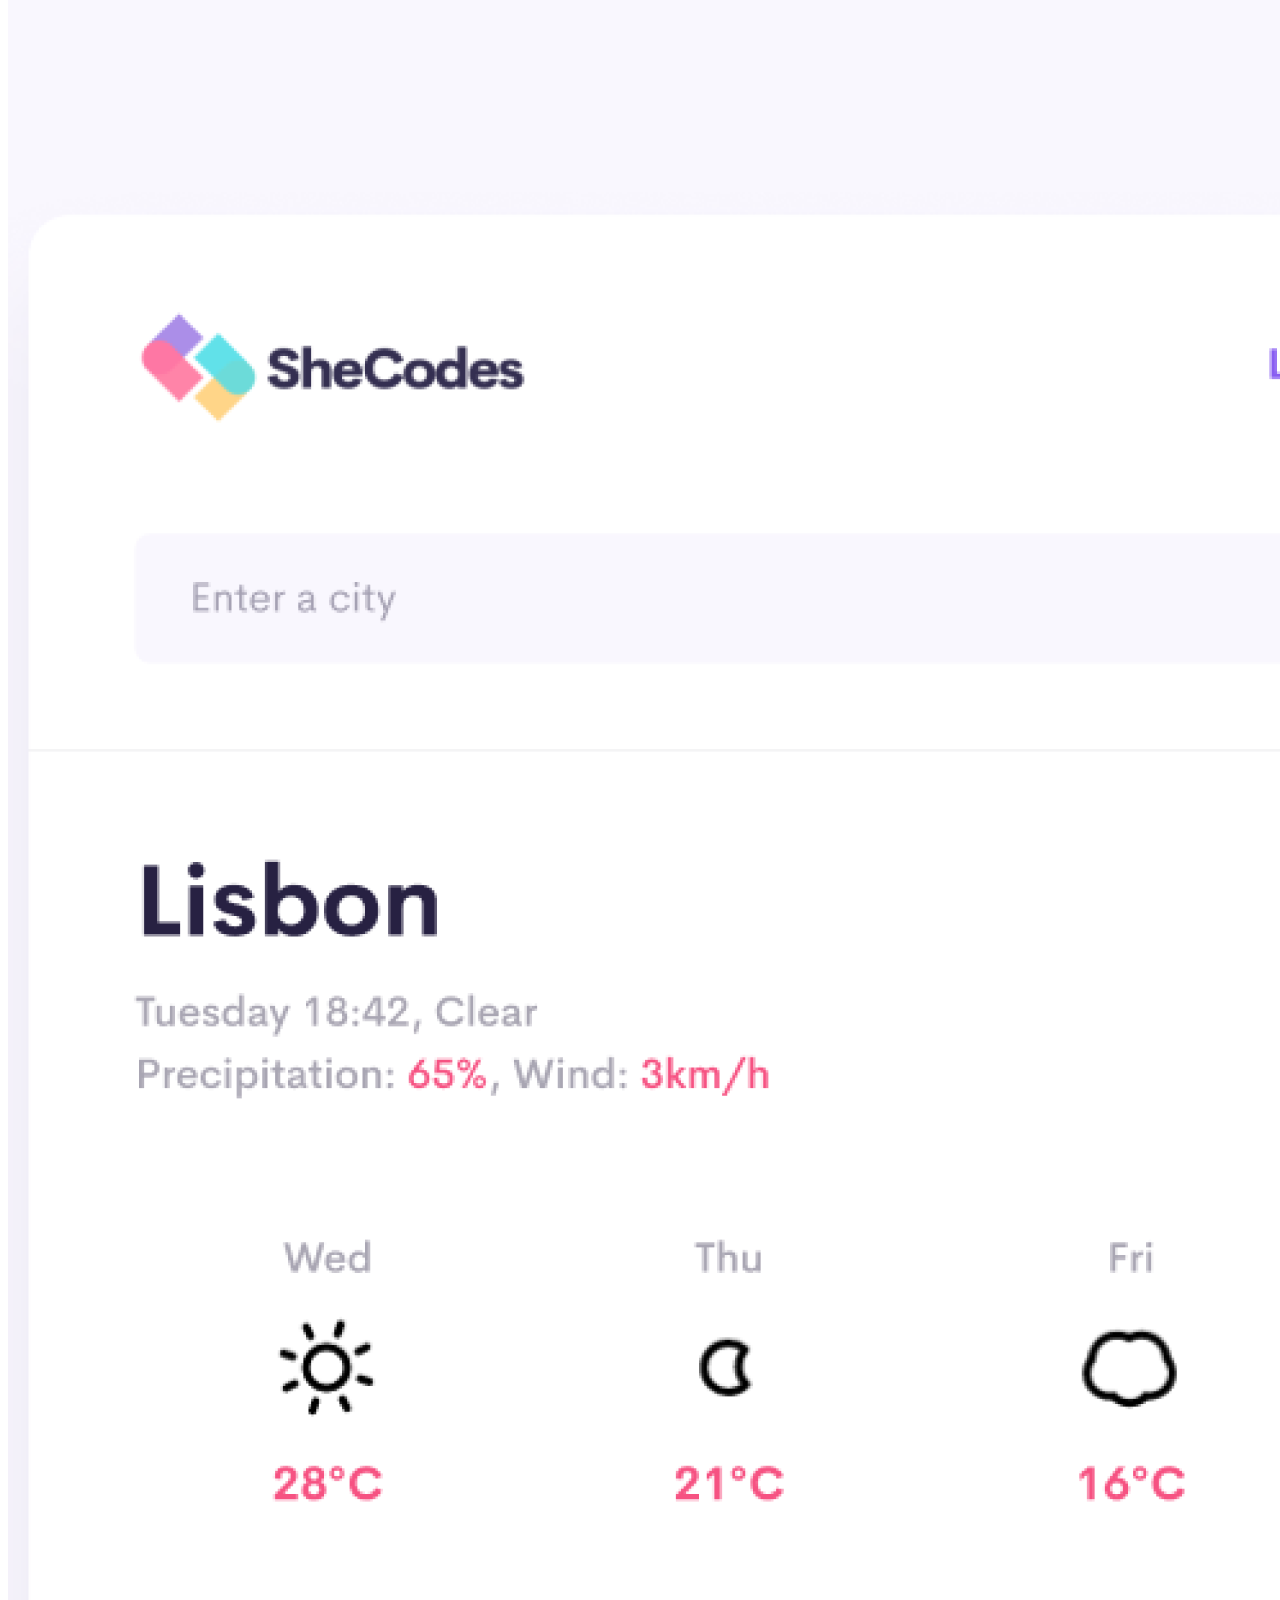
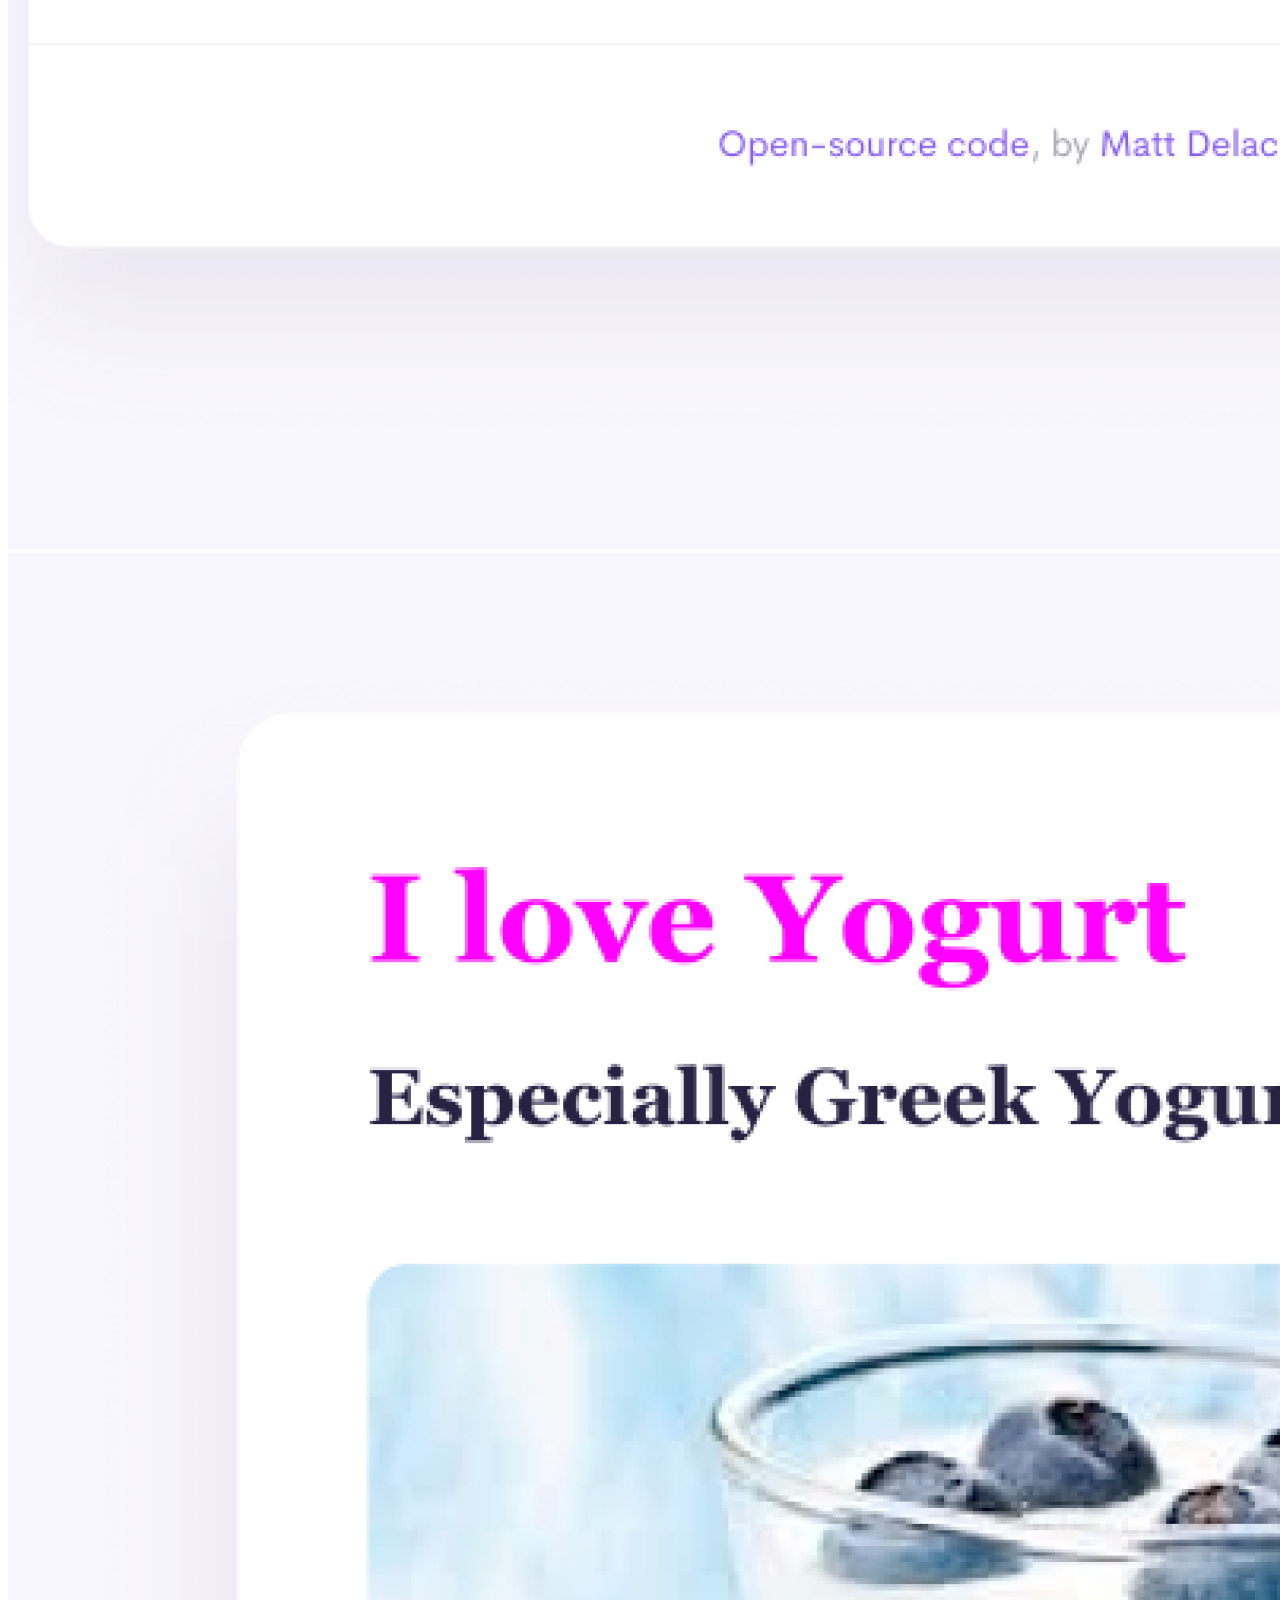
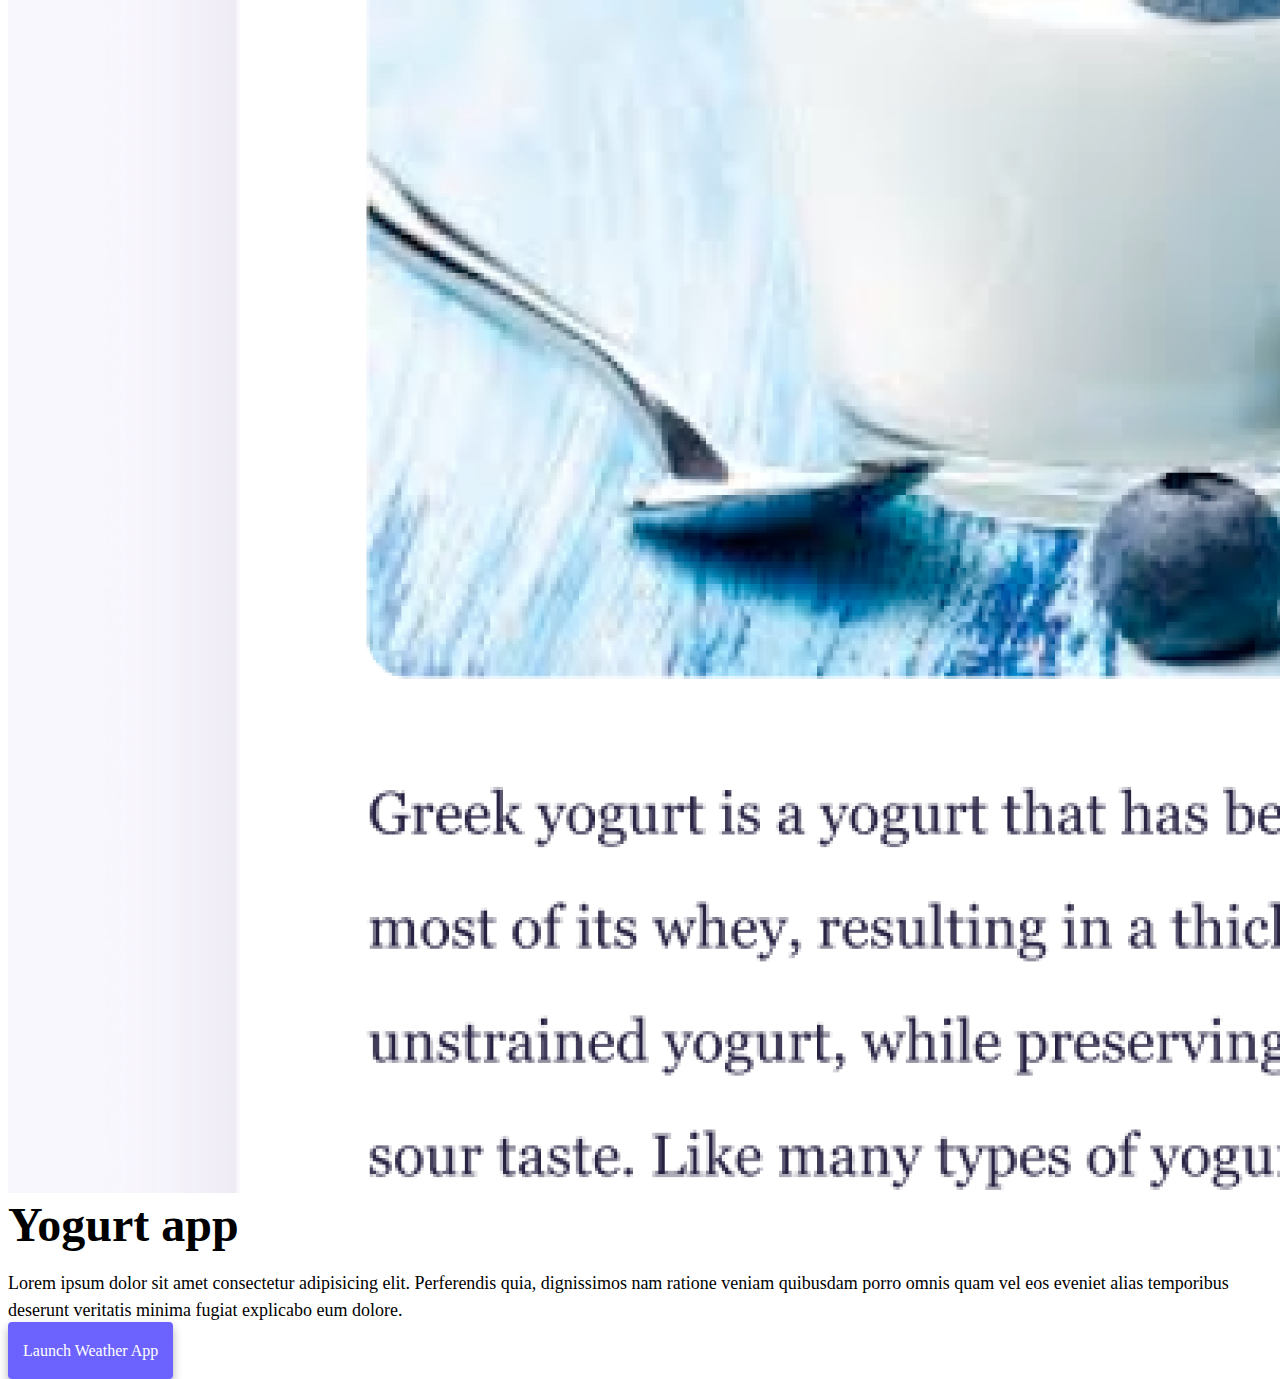
==== commit ee9aa720: "Refactored the folder structure" ====
--- a/index.html
+++ b/index.html
@@ -25,7 +25,7 @@
       integrity="sha384-b5kHyXgcpbZJO/tY9Ul7kGkf1S0CWuKcCD38l8YkeH8z8QjE0GmW1gYU5S9FOnJ0"
       crossorigin="anonymous"
     ></script>
-    <link rel="stylesheet" href="style.css" />
+    <link rel="stylesheet" href=".codesandbox/src/style.css" />
   </head>
   <body>
     <nav class="navbar navbar-expand-lg navbar-light bg-light fixed-top">
@@ -62,7 +62,7 @@
       </div>
     </nav>
     <h2 class="text-center">👋 Hi I am</h2>
-    <h1 class="text-center">Joy Almeida</h1>
+    <h1 class="text-center">Joyce Lima</h1>
     <h3 class="text-center">Front-end developer, based in Germany</h3>
     <div class="navigation-links mb-5">
       <a href="about.html#contact" class="primary-link" title="Contact me"
@@ -74,7 +74,7 @@
       <div class="row">
         <div class="col-6">
           <img
-            src="images/yoga.png"
+            src=".codesandbox/images/yoga.png"
             class="img-fluid rounded"
             alt="yoga class"
           />
@@ -107,7 +107,7 @@
         </div>
         <div class="col-6">
           <img
-            src="images/weather.png"
+            src=".codesandbox/images/weather.png"
             class="img-fluid rounded"
             alt="weather application"
           />
@@ -116,7 +116,7 @@
       <div class="row mt-5">
         <div class="col-6">
           <img
-            src="images/yogurt.png"
+            src=".codesandbox/images/yogurt.png"
             class="img-fluid rounded"
             alt="yogurt cup"
           />
--- a/.codesandbox/src/style.css
+++ b/.codesandbox/src/style.css
@@ -0,0 +1,88 @@
+:root {
+  --primary-color: #6c63ff;
+  --secondary-color: #f5f2fe;
+  --box-shadow: 0 5px 10px rgba(0, 0, 0, 0.3);
+}
+
+body {
+  margin-top: 100px;
+}
+
+h1,
+h2,
+h3 {
+  margin: 0;
+}
+
+h1 {
+  font-size: 96px;
+}
+
+h2 {
+  font-size: 48px;
+}
+
+h3 {
+  font-size: 24px;
+  opacity: 0.7;
+}
+
+p {
+  font-size: 18px;
+  line-height: 1.5;
+}
+
+.navigation-links {
+  display: flex;
+  margin-top: 40px;
+  justify-content: center;
+}
+
+.navigation-links a {
+  margin: 20px;
+}
+
+.primary-link {
+  border-radius: 4px;
+  padding: 20px 15px;
+  text-decoration: none;
+  text-transform: capitalize;
+  background: var(--primary-color);
+  box-shadow: var(--box-shadow);
+  color: white;
+}
+
+.secondary-link {
+  border-radius: 4px;
+  padding: 20px 15px;
+  text-decoration: none;
+  text-transform: capitalize;
+  color: var(--primary-color);
+  border: 1px solid var(--primary-color);
+}
+
+.homepage-link {
+  color: var(--primary-color);
+  text-align: center;
+  display: block;
+}
+
+.about-paragraphs {
+  margin: 30px 0;
+}
+
+.about-paragraphs p {
+  margin: 10px;
+}
+
+.email-link {
+  display: flex;
+  justify-content: center;
+  color: var(--primary-color);
+  font-size: 28px;
+  text-decoration: none;
+}
+
+.email-link:hover {
+  text-decoration: underline;
+}
